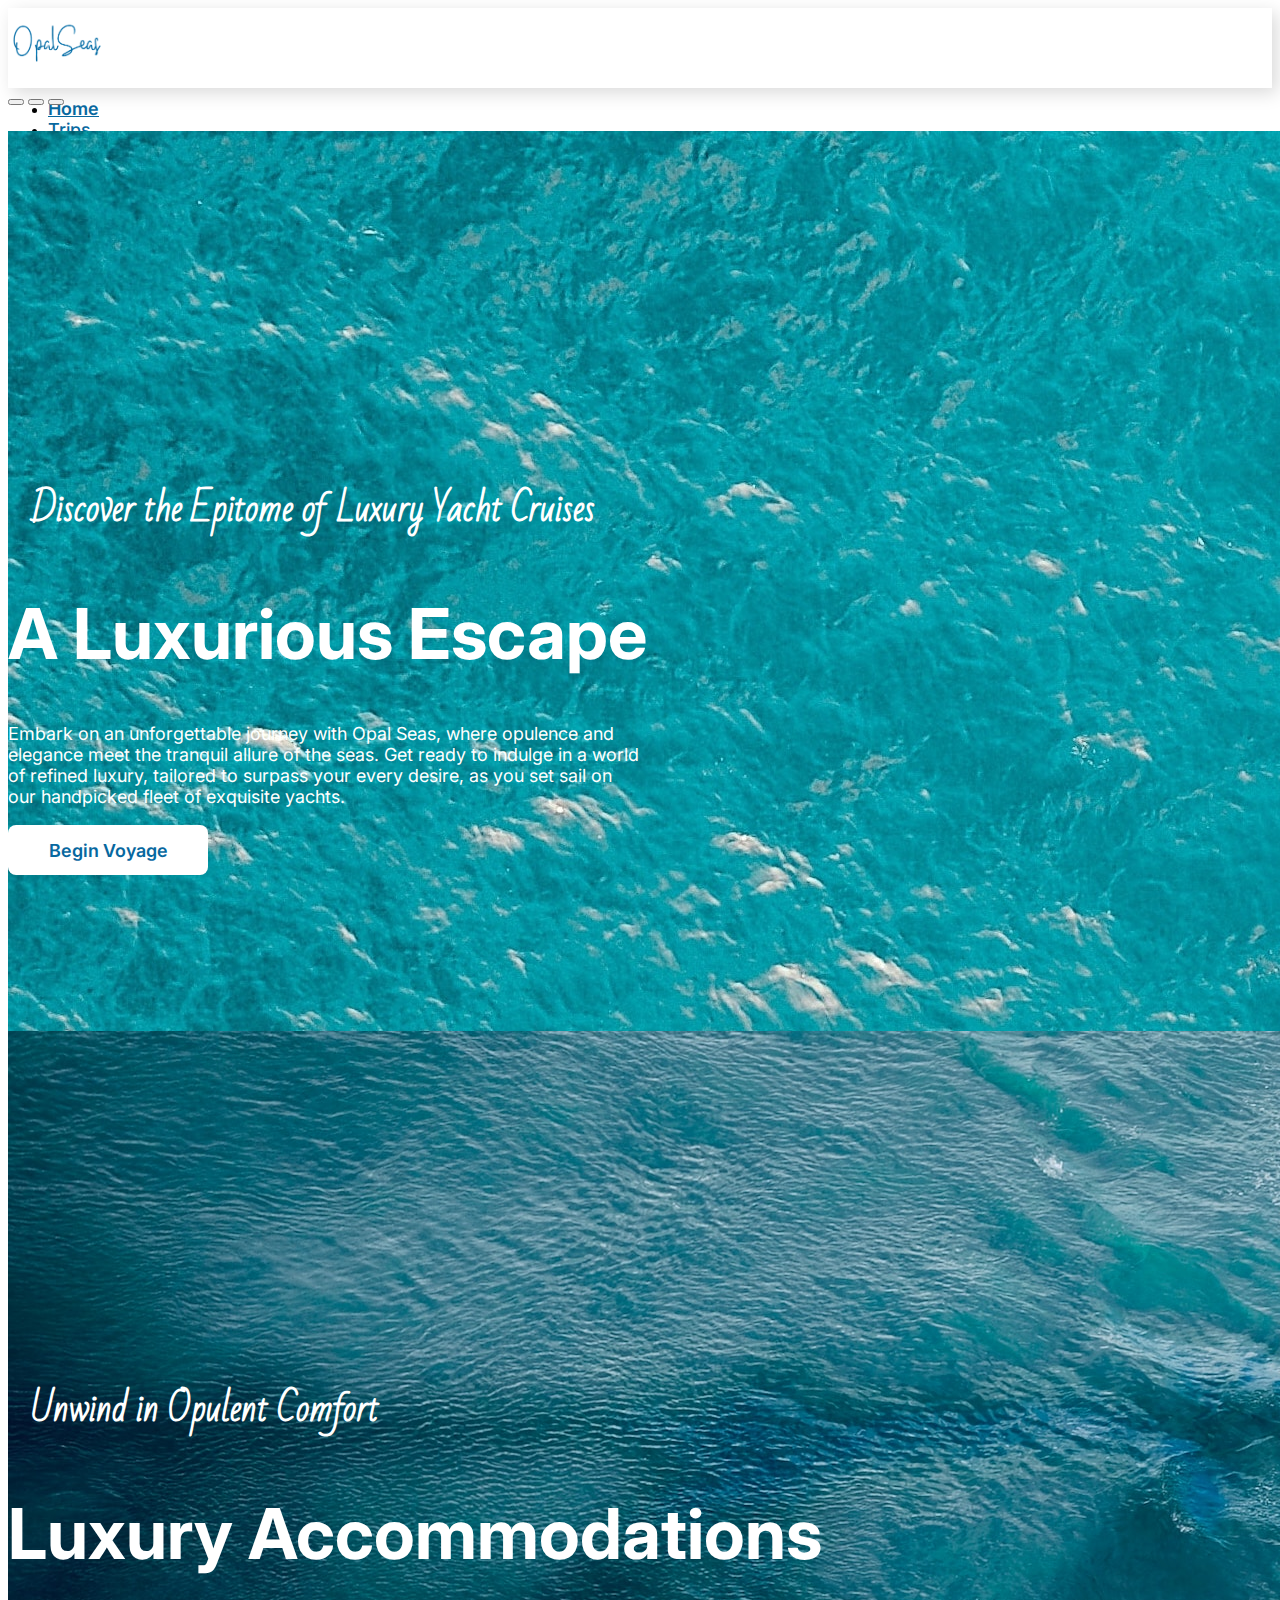
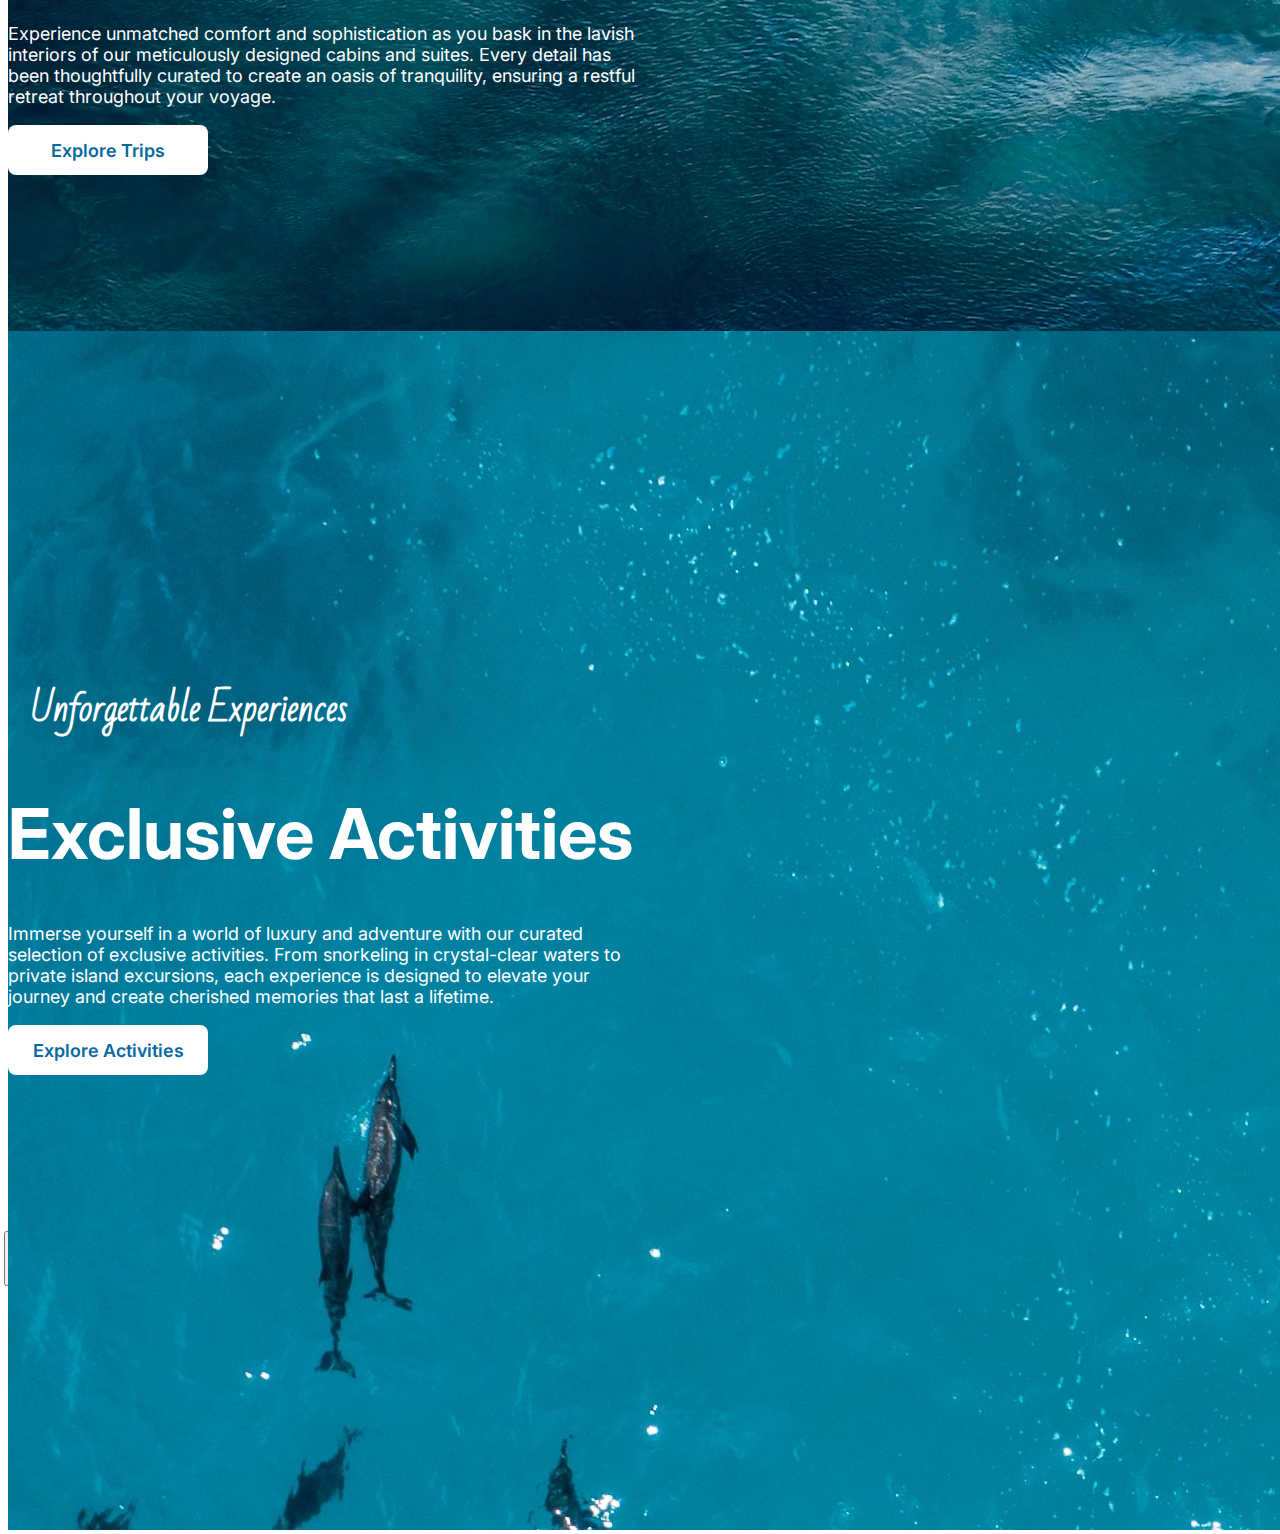
==== index.html @ f4dcb5eb "Progress Milestone One" ====
<!doctype html>
<html lang="en">
  <head>
    <meta charset="utf-8">
    <meta name="viewport" content="width=device-width, initial-scale=1">
    <title>Opal Seas</title>
    <!-- Style sheets -->
    <link href="https://cdn.jsdelivr.net/npm/bootstrap@5.3.0/dist/css/bootstrap.min.css" rel="stylesheet" integrity="sha384-9ndCyUaIbzAi2FUVXJi0CjmCapSmO7SnpJef0486qhLnuZ2cdeRhO02iuK6FUUVM" crossorigin="anonymous">
    <link href="styles/main.css" rel="stylesheet">
  </head>
  <body>
    

    <!-- nav ------------------------>
    <nav class="navbar fixed-top pt-0" style="background-color: #ffffff; height: 80px;">
      <div class="container">

        <!-- logo -->
        <a class="navbar-brand" href="#">
          <img src="assets/logo.png" alt="Logo" height="70">
        </a>

        <!-- nav items -->
        <ul class="nav">
          <li class="nav-item">
            <a class="nav-link active" aria-current="page" href="#">Home</a>
          </li>
          <li class="nav-item">
            <a class="nav-link" href="trips.html">Trips</a>
          </li>
          <li class="nav-item">
            <a class="nav-link" href="wishlist.html">Basket</a>
          </li>
        </ul>
      </div>
    </nav>
    <!-- end nav ------------------------>


    <!-- carousel ----------------------------------------------------------------------------->
    <div id="carouselExampleIndicators" class="carousel slide" >
        <div class="carousel-indicators">
          <button type="button" data-bs-target="#carouselExampleIndicators" data-bs-slide-to="0" class="active" aria-current="true" aria-label="Slide 1"></button>
          <button type="button" data-bs-target="#carouselExampleIndicators" data-bs-slide-to="1" aria-label="Slide 2"></button>
          <button type="button" data-bs-target="#carouselExampleIndicators" data-bs-slide-to="2" aria-label="Slide 3"></button>
        </div>

        <div class="carousel-inner ">
            <!-- slide 1 -->
          <div class="carousel-item full-height active">
            <img src="assets/mainBG.jpg" class="d-block w-100" alt="...">

            <div class="container">
                <div class="text-holder">
                    <div class="row">
                        <h2>Discover the Epitome of Luxury Yacht Cruises</h2>
                        <h1>A Luxurious Escape</h1>
                        <p>Embark on an unforgettable journey with Opal Seas, where opulence and elegance meet the tranquil allure of the seas. Get ready to indulge in a world of refined luxury, tailored to surpass your every desire, as you set sail on our handpicked fleet of exquisite yachts.</p>
                    </div>
                    <button class="button mt-2">Begin Voyage</button>
                </div>
                
            </div>          
          </div>

          <!-- slide 2 -->
          <div class="carousel-item full-height">
            <img src="assets/secondBG.jpg" class="d-block w-100" alt="...">
            <div class="container">
                <div class="text-holder">
                    <div class="row">
                        <h2>Unwind in Opulent Comfort</h2>
                        <h1>Luxury Accommodations</h1>
                        <p>Experience unmatched comfort and sophistication as you bask in the lavish interiors of our meticulously designed cabins and suites. Every detail has been thoughtfully curated to create an oasis of tranquility, ensuring a restful retreat throughout your voyage.</p>
                    </div>
                    <button class="button mt-2">Explore Trips</button>
                </div>
                
            </div>
          </div>

          <!-- slide 3 -->
          <div class="carousel-item full-height">
            <img src="assets/thirdBG.jpg" class="d-block w-100" alt="...">
            <div class="container">
                <div class="text-holder">
                    <div class="row">
                        <h2>Unforgettable Experiences</h2>
                        <h1>Exclusive Activities</h1>
                        <p>Immerse yourself in a world of luxury and adventure with our curated selection of exclusive activities. From snorkeling in crystal-clear waters to private island excursions, each experience is designed to elevate your journey and create cherished memories that last a lifetime.</p>
                    </div>
                    <button class="button mt-2">Explore Activities</button>
                </div>
                
            </div>
          </div>

        </div>

        <!-- carousel buttons -->
        <button class="carousel-control-prev" type="button" data-bs-target="#carouselExampleIndicators" data-bs-slide="prev">
            <svg xmlns="http://www.w3.org/2000/svg" width="26" height="46" viewBox="0 0 26 46" fill="none">
                <path d="M4 26H7V20H4L4 26ZM0.87868 20.8787C-0.292893 22.0503 -0.292893 23.9497 0.87868 25.1213L19.9706 44.2132C21.1421 45.3848 23.0416 45.3848 24.2132 44.2132C25.3848 43.0416 25.3848 41.1421 24.2132 39.9706L7.24264 23L24.2132 6.02944C25.3848 4.85786 25.3848 2.95837 24.2132 1.7868C23.0416 0.615223 21.1421 0.615223 19.9706 1.7868L0.87868 20.8787ZM4 20H3L3 26H4L4 20Z" fill="white" fill-opacity="0.95"/>
            </svg>
        </button>
        <button class="carousel-control-next" type="button" data-bs-target="#carouselExampleIndicators" data-bs-slide="next">
            <svg xmlns="http://www.w3.org/2000/svg" width="26" height="46" viewBox="0 0 26 46" fill="none">
                <path d="M22 20H19V26H22V20ZM25.1213 25.1213C26.2929 23.9497 26.2929 22.0503 25.1213 20.8787L6.02944 1.7868C4.85786 0.615223 2.95837 0.615223 1.7868 1.7868C0.615223 2.95837 0.615223 4.85786 1.7868 6.02944L18.7574 23L1.7868 39.9706C0.615223 41.1421 0.615223 43.0416 1.7868 44.2132C2.95837 45.3848 4.85786 45.3848 6.02944 44.2132L25.1213 25.1213ZM22 26H23V20H22V26Z" fill="white" fill-opacity="0.95"/>
              </svg>
        </button>
        <!-- end carousel buttons -->

      </div>
    <!-- end carousel ----------------------------------------------------------------------------->

      

    
    <!-- JS -->
    <script src="https://cdn.jsdelivr.net/npm/bootstrap@5.3.0/dist/js/bootstrap.bundle.min.js" integrity="sha384-geWF76RCwLtnZ8qwWowPQNguL3RmwHVBC9FhGdlKrxdiJJigb/j/68SIy3Te4Bkz" crossorigin="anonymous"></script>
    <script src="https://ajax.googleapis.com/ajax/libs/jquery/3.7.0/jquery.min.js"></script>
    <script src="scripts/main.js"></script>

  </body>
</html>
---- styles/main.css ----
@import url('https://fonts.googleapis.com/css2?family=Bad+Script&family=Inter:wght@300;400;600&display=swap');

/* global */
h2, h3, h4 {
    font-family: 'Bad Script', cursive;
}
h1, h5, h6, p{
    font-family: 'Inter', sans-serif;
}
body {
    overflow-x: hidden;
}

.full-height {
    height: 100vh;
}

/* navbar */
.navbar{
    box-shadow: 5px 5px 17px rgba(0, 0, 0, 0.15);
}

.nav-item a{
    font-family: 'Inter', sans-serif;
    font-size: 18px;
    font-weight: 500;
    color: #07689F;
}

.nav-link.active{
    font-weight: 600;
}

/* carousel  */
.carousel-indicators{
    margin-bottom: 2%;
}

.carousel-control-next {
    margin-right: -50px;
}

.carousel-control-prev {
    margin-left: -50px;
}

.carousel-item {
    position: relative;
}

/* text in carousel */
.text-holder {
    position: absolute;
    color: white;
    top: 35%;
    z-index: 1;
}

.text-holder h2{
    font-size: 35px;
    padding-left: 23px;
}

.text-holder h1{
    font-size: 70px;
    font-weight: bold;
}

.text-holder p{
    font-size: 18px;
    width: 50%;
}

/* button(s) */
.button{
    width: 200px;
    height: 50px;
    font-family: 'Inter', sans-serif;
    font-size: 18px;
    font-weight: 600;
    background-color: white;
    color: #07689F;
    border: none;
    border-radius: 8px;
}

.button:hover{
    background-color: #07689F;
    color: white;
}

/* card components */
.card {
    width: 361px;
    height: auto;
    box-shadow: 5px 5px 17px rgba(0, 0, 0, 0.10);
    border: none;
    border-radius: 41px;
    overflow: hidden;
    margin: 20px;
    background: none;
}
  
.card-bg {
    width: 361px;
    height: auto;
    
    left: 0px;
    top: 0px;
    background: white;
    box-shadow: 5px 5px 17px rgba(0, 0, 0, 0.25);
    border-radius: 41px;
}
  
.cruise-img {
    width: 319px;
    height: 212px;
    margin-left: 20px;
    margin-top: 20px;
    box-shadow: 5px 5px 17px rgba(0, 0, 0, 0.25);
    border-radius: 34px;
    
}
  

.card-body {
    
    bottom: 20px;
    left: 20px;
    color: #07689F;
}
  
.card-title {
    font-size: 40px;
    font-family: 'Bad Script', cursive;
    font-weight: 400;
    word-wrap: break-word;
    padding-bottom: -20px;
}
  
.card-text {
    font-size: 22px;
    font-family: 'Helvetica', sans-serif;
    font-weight: 400;
    line-height: 33px;
    word-wrap: break-word;
}
  
.price {
    font-size: 23px;
    font-family: 'Helvetica', sans-serif;
    font-weight: 700;
    line-height: 34.50px;
    word-wrap: break-word;
}
  
.add-to-trip {
    width: 172px;
    height: 50px;
    border-radius: 12px;
    background-color: white;
    border: 1px #07689F solid;
    text-align: center;
    color: #07689F;
    font-size: 18px;
    font-family: 'Helvetica', sans-serif;
    font-weight: 700;
    margin-top: 10px;
    margin-left: 40%;
}
  

/* Trips header section */
.header {
    width: 100%;
    height: 104px;
    position: relative;
    margin-top: 5%;
}

.header-background {
    width: 1151px;
    height: 63px;
    left: 433px;
    top: 20px;
    position: absolute;
    background: linear-gradient(90deg, #07689F 0%, #68A0D6 100%);
    box-shadow: 3px 0px 15px rgba(0, 0, 0, 0.20);
}

.header-divider {
    width: 54px;
    height: 63px;
    left: 0px;
    top: 20px;
    position: absolute;
    background: #07689F;
    box-shadow: 3px 0px 6px rgba(0, 0, 0, 0.20);
}

.header-title {
    width: 373px;
    height: 104px;
    left: 90px;
    top: 8px;
    position: absolute;
    color: #07689F;
    font-size: 50px;
    font-family: Helvetica;
    font-weight: 700;
    line-height: 90px;
    word-wrap: break-word;
}
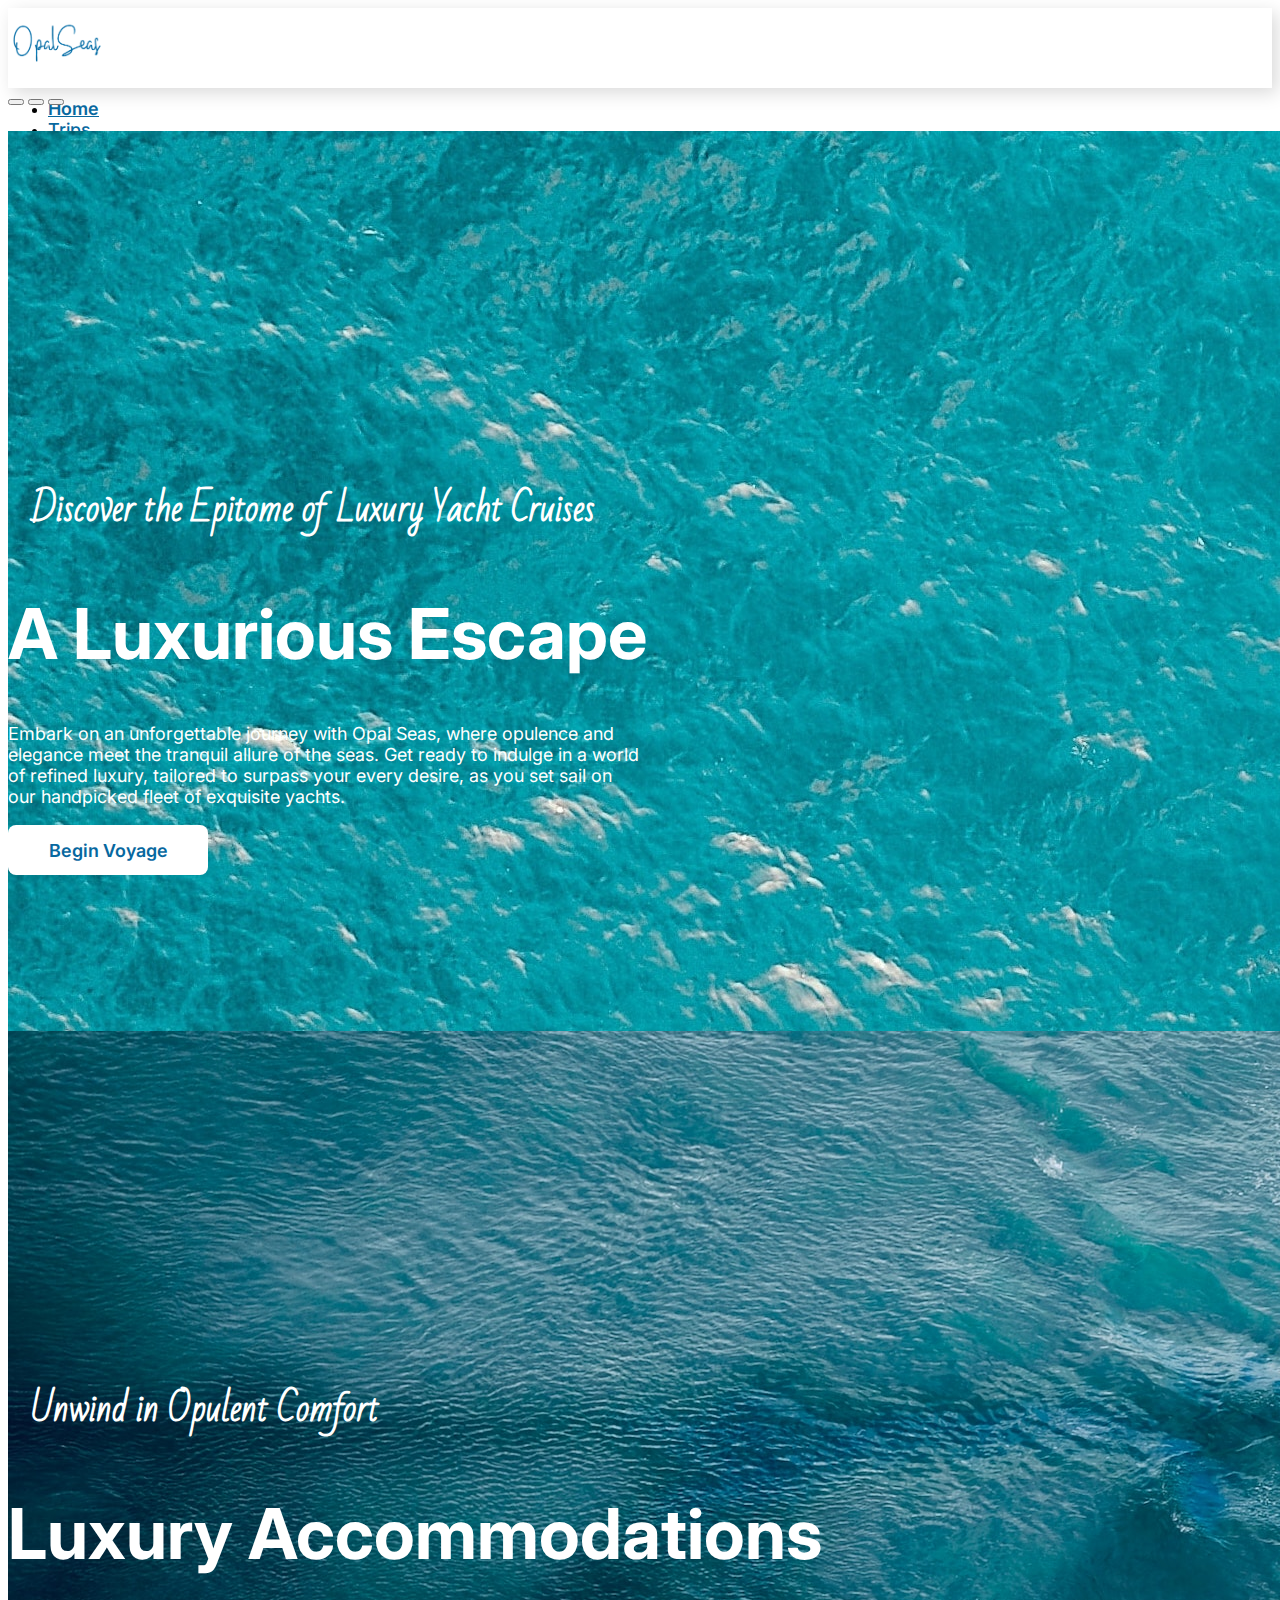
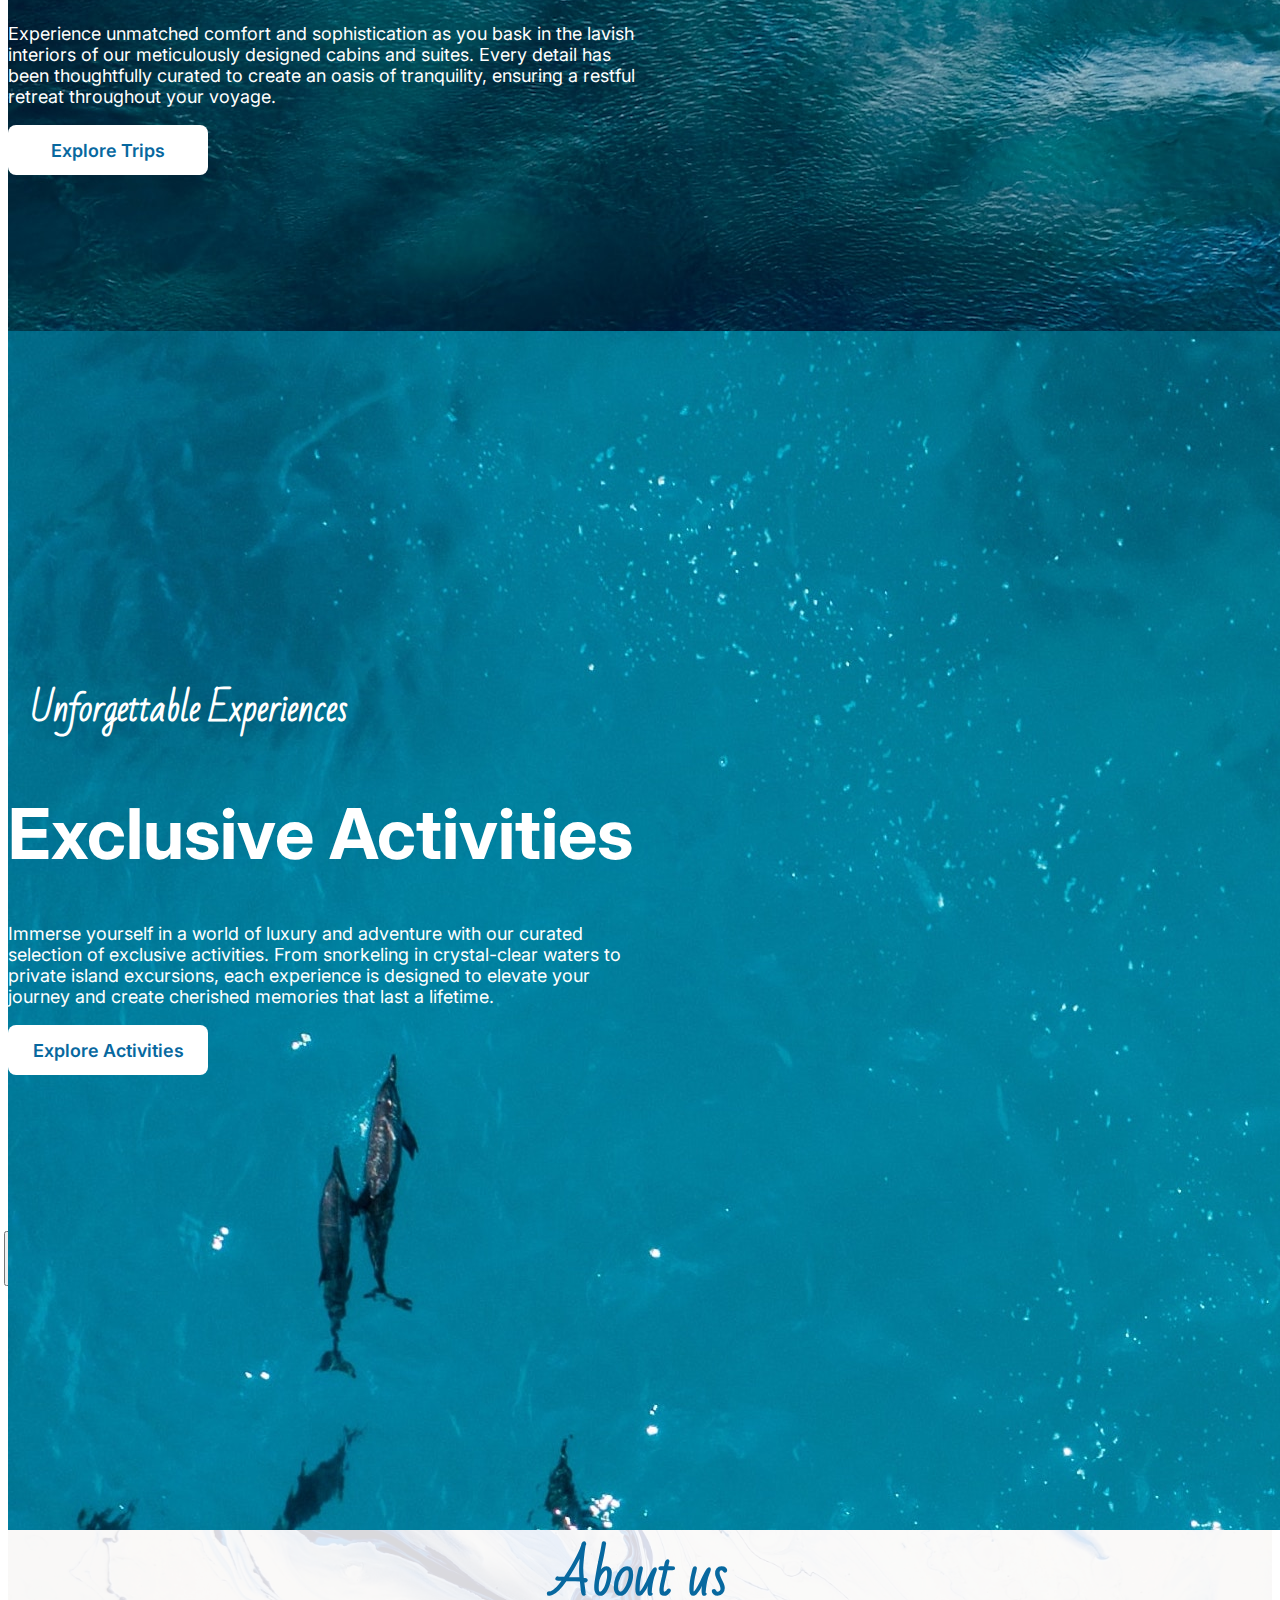
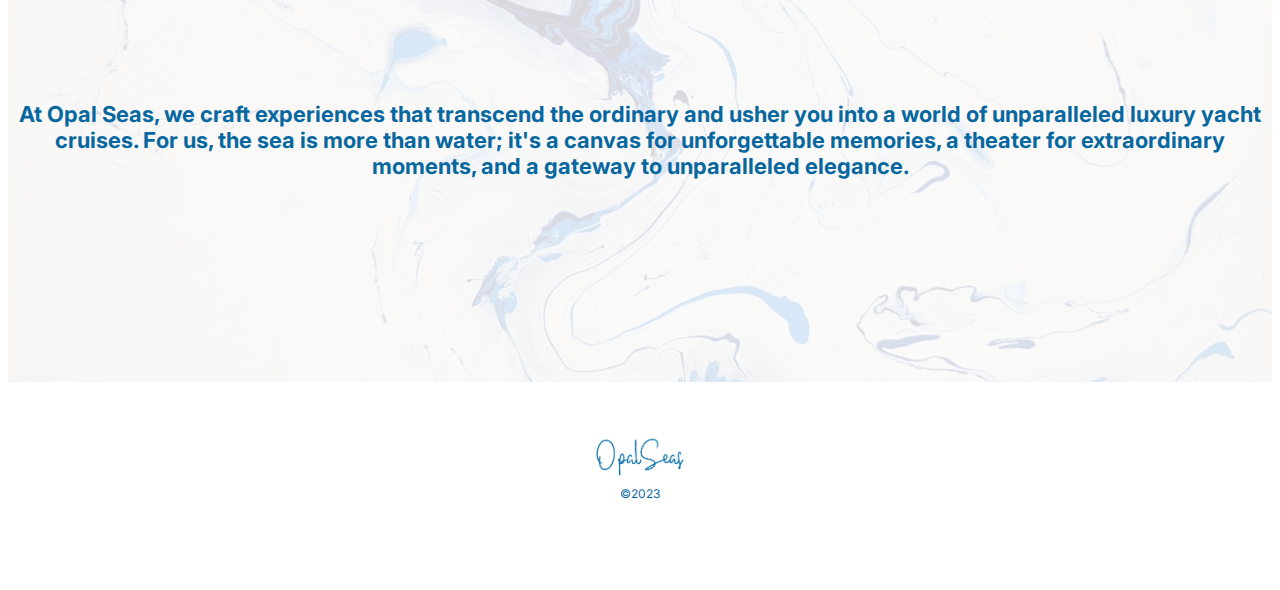
==== commit eee07aae: "Task 7 (PM2)" ====
--- a/index.html
+++ b/index.html
@@ -113,7 +113,34 @@
       </div>
     <!-- end carousel ----------------------------------------------------------------------------->
 
+
+    <!-- About us -->
+    <div class="about-us">
       
+      <div class="about-us-overlay">
+        <div class="container">
+          <div class="row">
+            <h2>About us</h2>
+            <p>At Opal Seas, we craft experiences that transcend the ordinary and usher you into a world of unparalleled luxury yacht cruises. For us, the sea is more than water; it's a canvas for unforgettable memories, a theater for extraordinary moments, and a gateway to unparalleled elegance.</p>
+          </div>
+        </div>
+      </div>
+
+      
+      
+      
+
+
+    </div>
+
+
+    <!-- footer  -->
+    <div class="footer">
+      <img src="assets/logo.png" alt="" height="70">
+      <p>©2023</p>
+    </div>
+    <!-- end footer -->
+    
 
     
     <!-- JS -->
--- a/styles/main.css
+++ b/styles/main.css
@@ -100,11 +100,12 @@
     margin: 20px;
     background: none;
 }
+
+
   
 .card-bg {
     width: 361px;
     height: auto;
-    
     left: 0px;
     top: 0px;
     background: white;
@@ -119,7 +120,7 @@
     margin-top: 20px;
     box-shadow: 5px 5px 17px rgba(0, 0, 0, 0.25);
     border-radius: 34px;
-    
+    transition: 0.3s ease;
 }
   
 
@@ -136,6 +137,7 @@
     font-weight: 400;
     word-wrap: break-word;
     padding-bottom: -20px;
+    transition: font-size 0.3s ease;
 }
   
 .card-text {
@@ -168,6 +170,42 @@
     margin-top: 10px;
     margin-left: 40%;
 }
+
+.weather-icon img{
+    width: 50px;
+    height: 50px;
+    color: #07689F;
+    position: absolute;
+    margin-left: 65%;
+    margin-top: -2%;
+}
+
+#weather-text{
+    position: absolute;
+    margin-left: 65%;
+    margin-top: -4%;
+}
+
+
+
+/* Card Hover Effects */
+.small-image {
+    width: 70px; 
+    height: 70px; 
+    border-radius: 20px;
+    
+}
+
+.small-title {
+    font-size: 30px;
+}
+
+.location {
+    font-weight: bold; 
+    display: block; 
+    margin-top: 10px; 
+    margin-bottom: 10px;
+}
   
 
 /* Trips header section */
@@ -179,7 +217,7 @@
 }
 
 .header-background {
-    width: 1151px;
+    width: 100%;
     height: 63px;
     left: 433px;
     top: 20px;
@@ -210,4 +248,66 @@
     font-weight: 700;
     line-height: 90px;
     word-wrap: break-word;
-}+}
+
+
+/* footer */
+.footer{
+    width: 100%;
+    height: 160px;
+    text-align: center;
+    padding-top: 40px;
+}
+
+.footer p{
+    color: #07689F;
+    font-size: 12px;
+    margin-top: -10px;
+}
+
+/* About us */
+.about-us{
+    height: 650px;
+    color: #07689F;
+    background-image: url("../assets/about-us-bg.jpg");
+    background-position: center;
+    background-size: cover;
+}
+
+.about-us h2{
+    padding-top: 15%;
+    font-weight: bold;
+    font-size: 55px;
+    text-align: center;
+    
+}
+
+.about-us p{
+    padding-top: 2%;
+    font-size: 22px;
+    font-weight: bold;
+    text-align: center;
+}
+
+.about-us-overlay{
+    background-color: rgba(255, 255, 255, 0.85);
+    height: 650px;
+}
+
+/* Filter & Sort Buttons */
+.btn-outline-primary{
+    width: 150px;
+    height: auto;
+    color: #07689F;
+    background-color: white;
+    border: none;
+    border-radius: 5px;
+    margin-left: 20px;
+    margin-top: 14px;
+    font-size: 14px;
+
+}
+
+.btn-outline-primary:hover{
+    color: white;
+}
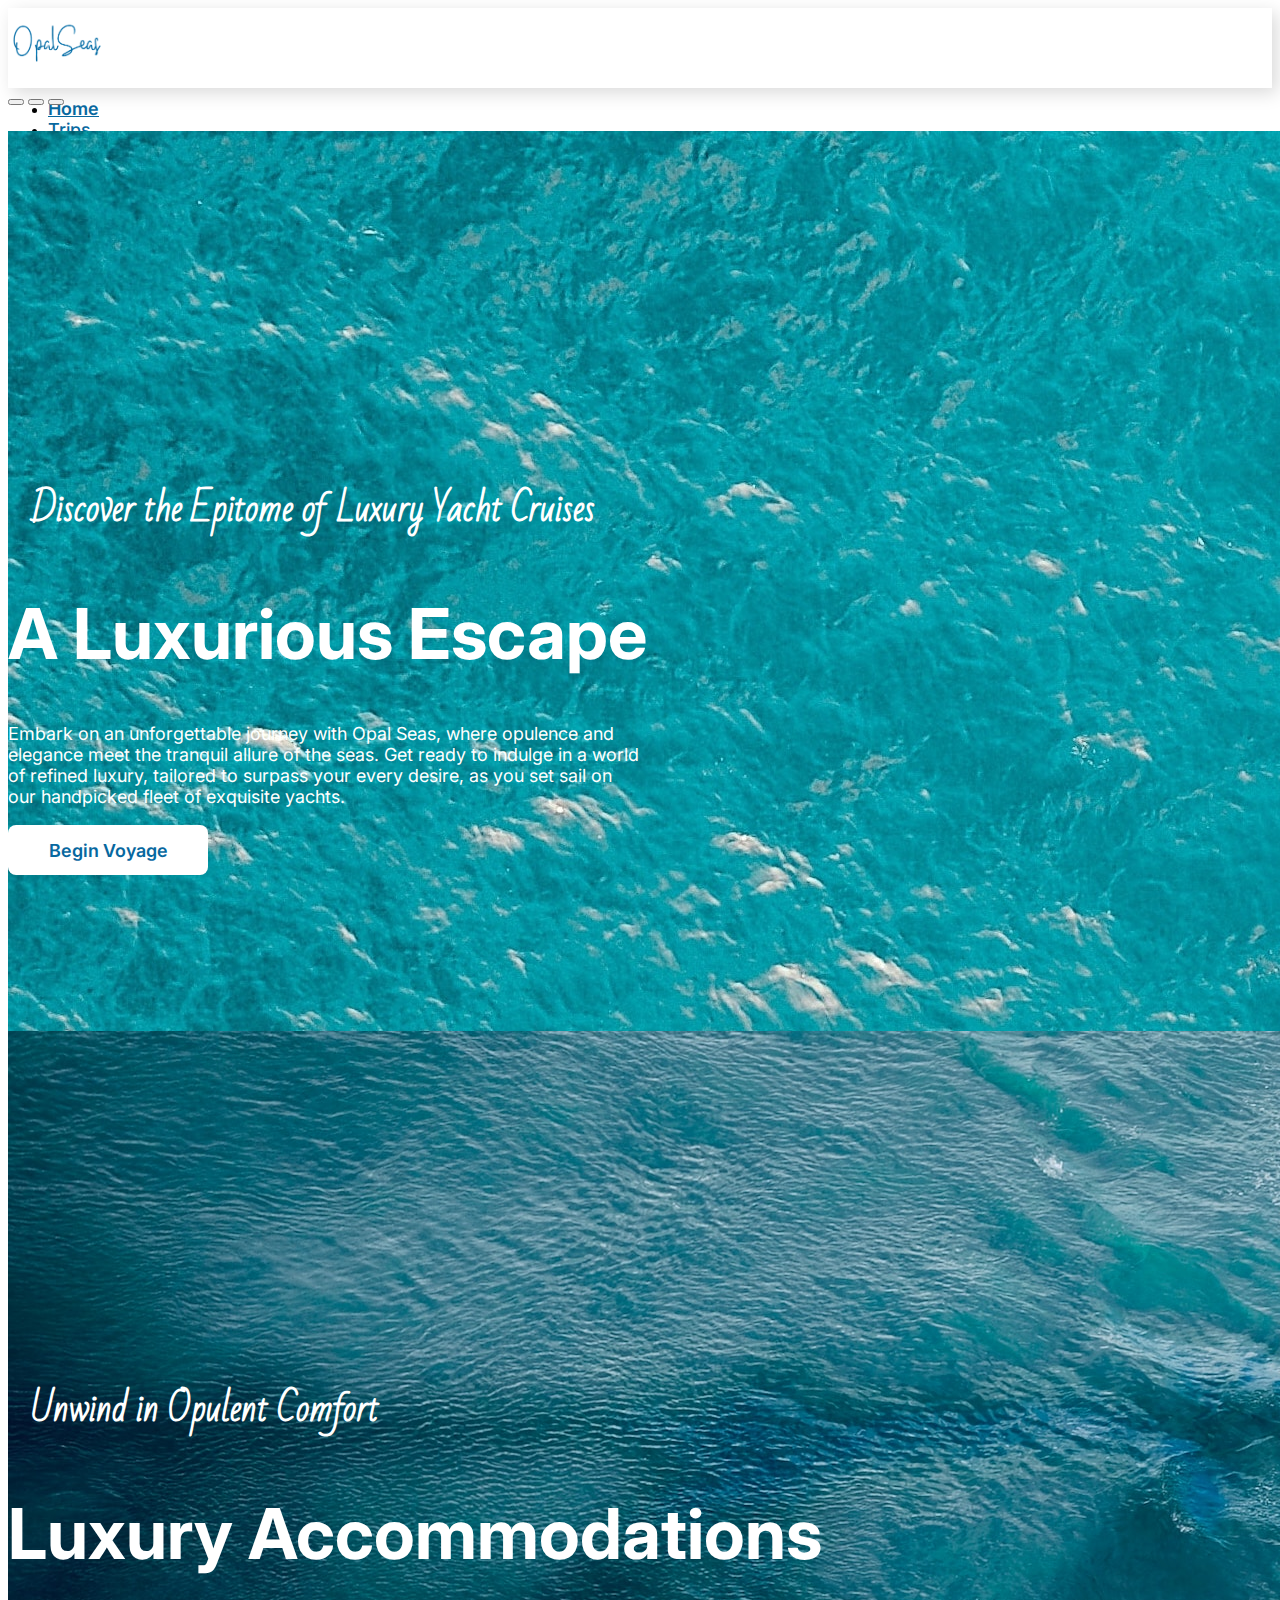
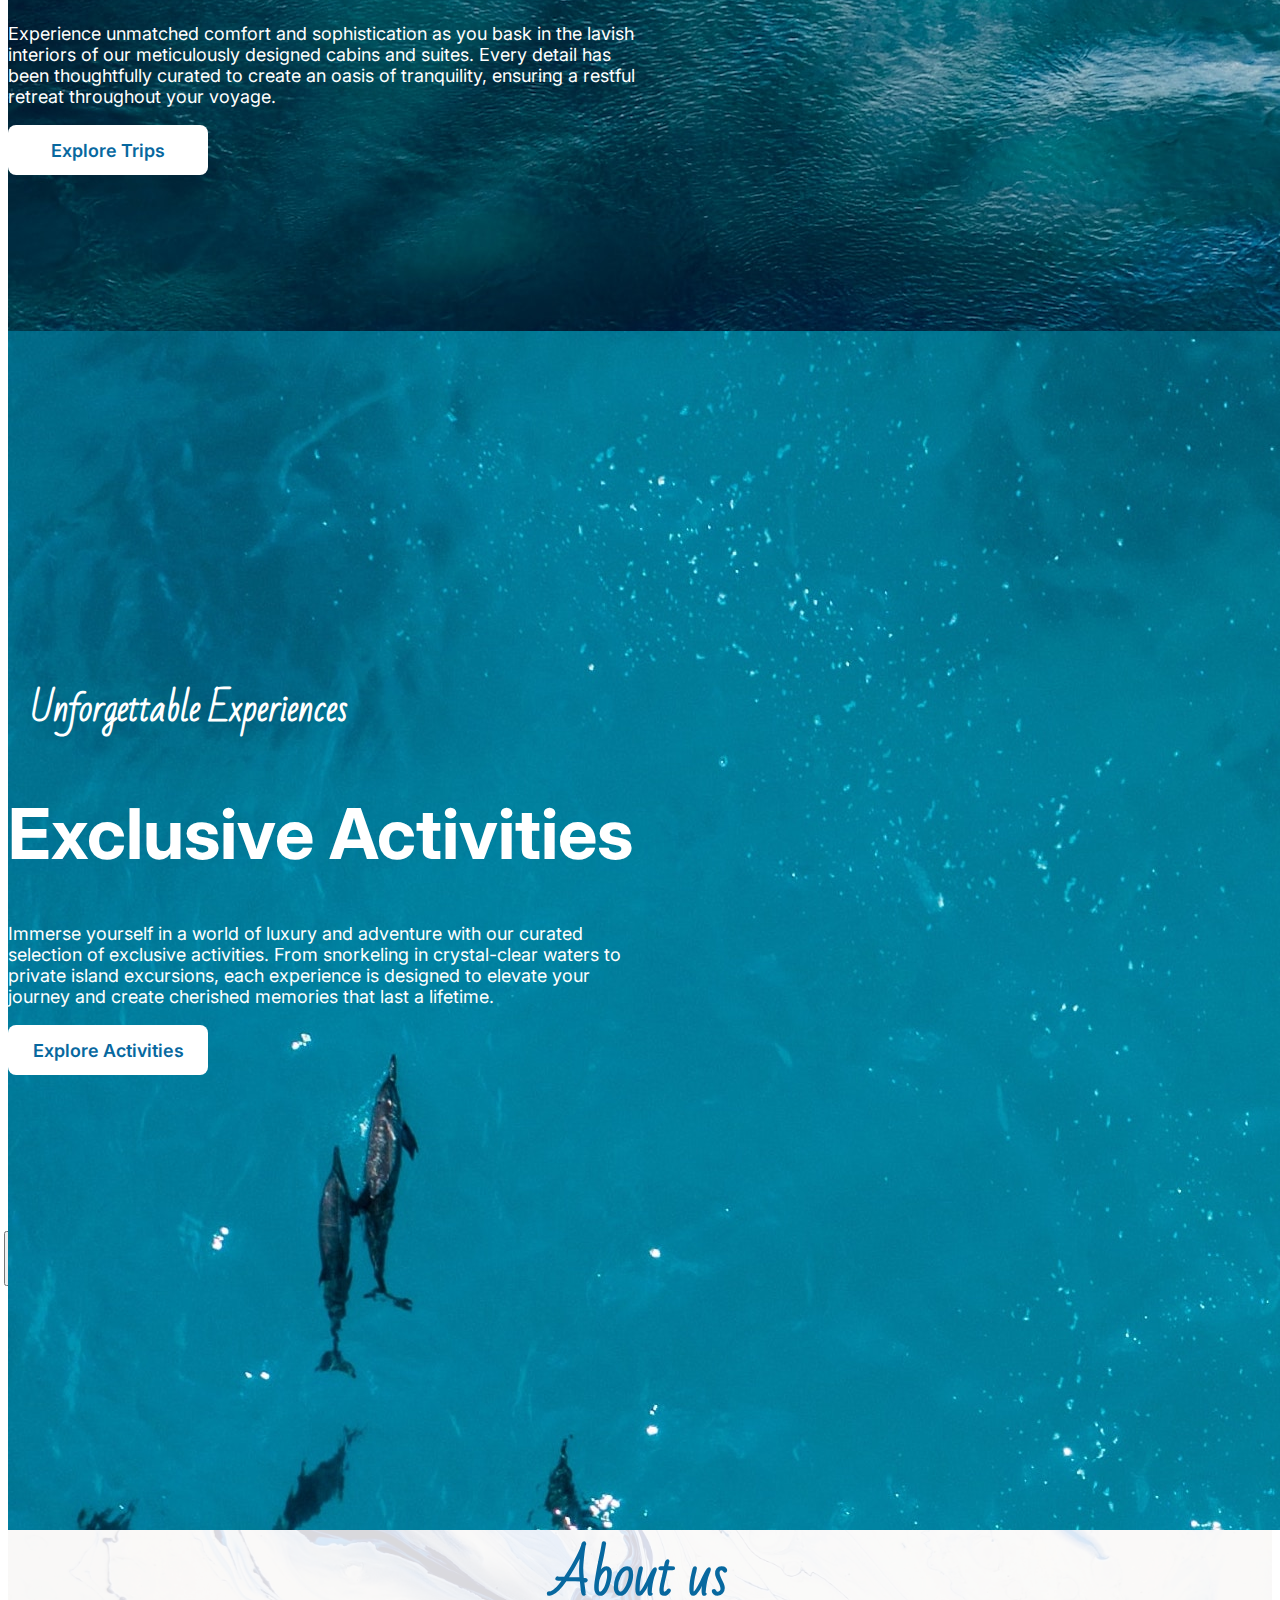
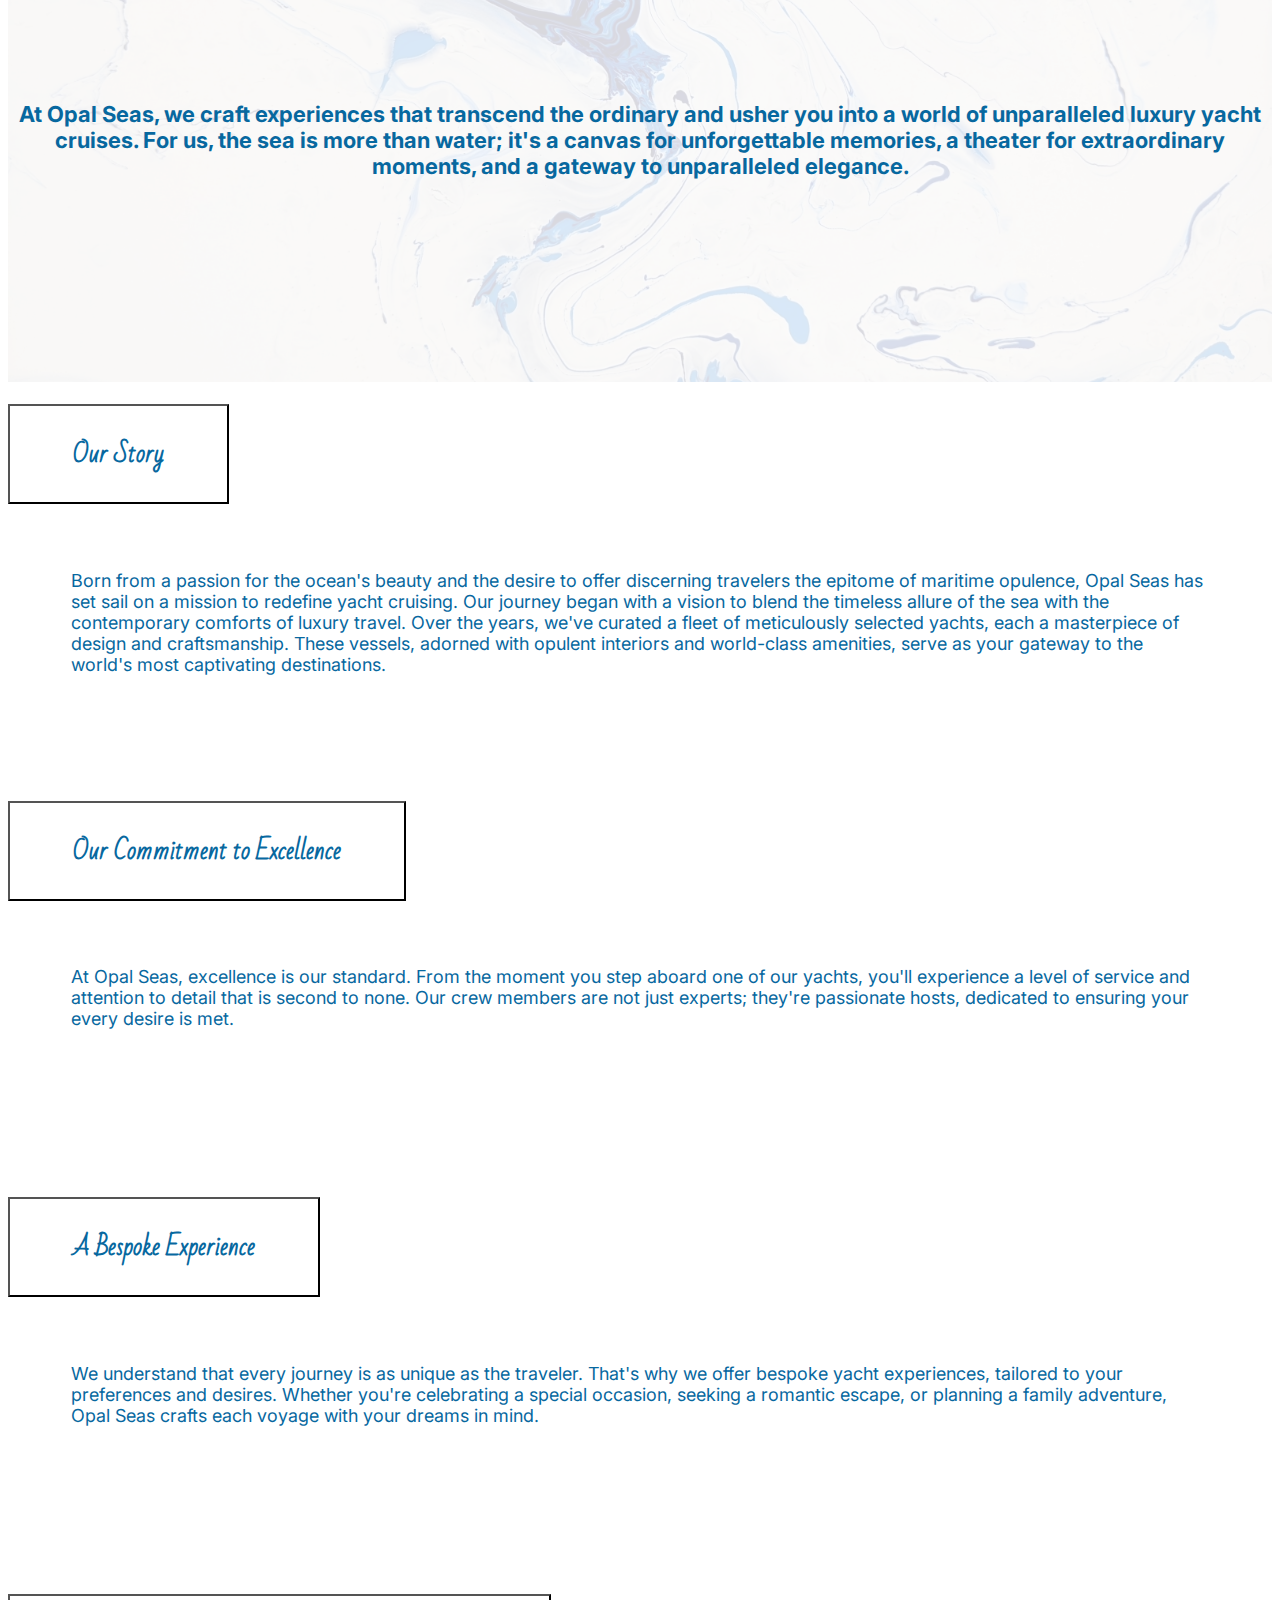
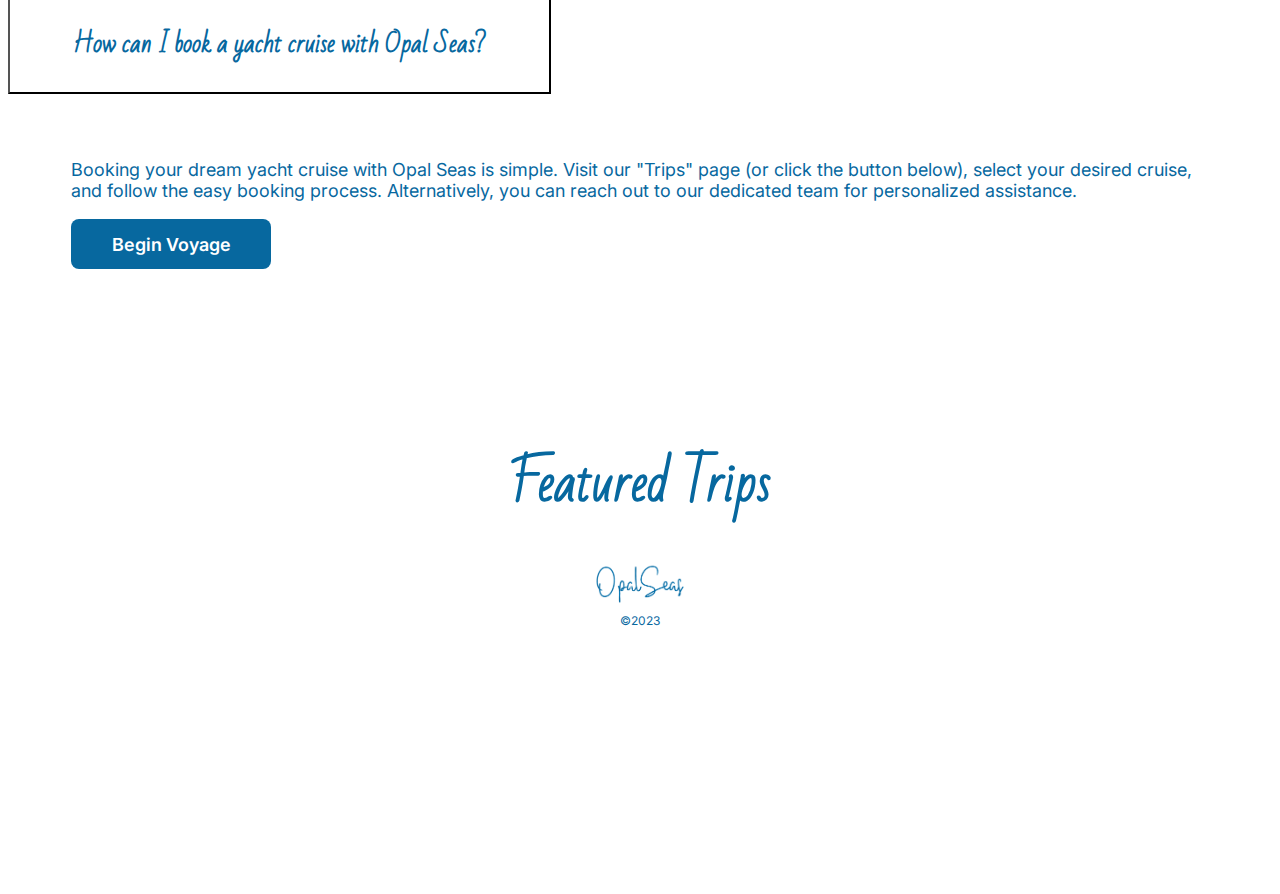
==== commit 2061d33c: "Improved cruise objects & accordion" ====
--- a/index.html
+++ b/index.html
@@ -16,8 +16,8 @@
       <div class="container">
 
         <!-- logo -->
-        <a class="navbar-brand" href="#">
-          <img src="assets/logo.png" alt="Logo" height="70">
+        <a class="navbar-brand" href="index.html">
+          <img class="logo-image" src="assets/logo.png" alt="Logo" height="70">
         </a>
 
         <!-- nav items -->
@@ -29,13 +29,14 @@
             <a class="nav-link" href="trips.html">Trips</a>
           </li>
           <li class="nav-item">
-            <a class="nav-link" href="wishlist.html">Basket</a>
+            <a class="nav-link disabled" href="wishlist.html">Cart</a>
           </li>
         </ul>
       </div>
     </nav>
     <!-- end nav ------------------------>
 
+    <h1 id="loaderText">Loading Opulence...</h1>
 
     <!-- carousel ----------------------------------------------------------------------------->
     <div id="carouselExampleIndicators" class="carousel slide" >
@@ -57,7 +58,8 @@
                         <h1>A Luxurious Escape</h1>
                         <p>Embark on an unforgettable journey with Opal Seas, where opulence and elegance meet the tranquil allure of the seas. Get ready to indulge in a world of refined luxury, tailored to surpass your every desire, as you set sail on our handpicked fleet of exquisite yachts.</p>
                     </div>
-                    <button class="button mt-2">Begin Voyage</button>
+                    <a href="trips.html"><button class="button mt-2">Begin Voyage</button></a>
+                    
                 </div>
                 
             </div>          
@@ -73,7 +75,8 @@
                         <h1>Luxury Accommodations</h1>
                         <p>Experience unmatched comfort and sophistication as you bask in the lavish interiors of our meticulously designed cabins and suites. Every detail has been thoughtfully curated to create an oasis of tranquility, ensuring a restful retreat throughout your voyage.</p>
                     </div>
-                    <button class="button mt-2">Explore Trips</button>
+                    <a href="trips.html"><button class="button mt-2">Explore Trips</button></a>
+                    
                 </div>
                 
             </div>
@@ -89,7 +92,8 @@
                         <h1>Exclusive Activities</h1>
                         <p>Immerse yourself in a world of luxury and adventure with our curated selection of exclusive activities. From snorkeling in crystal-clear waters to private island excursions, each experience is designed to elevate your journey and create cherished memories that last a lifetime.</p>
                     </div>
-                    <button class="button mt-2">Explore Activities</button>
+                    <a href="trips.html"><button class="button mt-2">Explore Activities</button></a>
+                    
                 </div>
                 
             </div>
@@ -123,15 +127,87 @@
             <h2>About us</h2>
             <p>At Opal Seas, we craft experiences that transcend the ordinary and usher you into a world of unparalleled luxury yacht cruises. For us, the sea is more than water; it's a canvas for unforgettable memories, a theater for extraordinary moments, and a gateway to unparalleled elegance.</p>
           </div>
-        </div>
-      </div>
-
+          
+        </div>
+      </div>
+
+    </div>
+
+    <!-- accordion -------------------------------------------------------->
+    <div class="col align-self-center">
+      <div class="accordion" id="plantAccordion">
+        
+        <div class="accordion-item">
+          <h2 class="accordion-header">
+            <button class="accordion-button" type="button" data-bs-toggle="collapse" data-bs-target="#collapseOne" aria-expanded="true" aria-controls="collapseOne">
+              Our Story
+            </button>
+          </h2>
+          <div id="collapseOne" class="accordion-collapse collapse show" data-bs-parent=".plantAccordion">
+            <div class="accordion-body">
+              <p>Born from a passion for the ocean's beauty and the desire to offer discerning travelers the epitome of maritime opulence, Opal Seas has set sail on a mission to redefine yacht cruising. Our journey began with a vision to blend the timeless allure of the sea with the contemporary comforts of luxury travel. Over the years, we've curated a fleet of meticulously selected yachts, each a masterpiece of design and craftsmanship. These vessels, adorned with opulent interiors and world-class amenities, serve as your gateway to the world's most captivating destinations.</p>
+
+            </div>
+          </div>
+        </div>
+
+        <div class="accordion-item">
+          <h2 class="accordion-header">
+            <button class="accordion-button collapsed" type="button" data-bs-toggle="collapse" data-bs-target="#collapseTwo" aria-expanded="false" aria-controls="collapseTwo">
+              Our Commitment to Excellence
+            </button>
+          </h2>
+          <div id="collapseTwo" class="accordion-collapse collapse" data-bs-parent="#accordionExample">
+            <div class="accordion-body">
+              <p>At Opal Seas, excellence is our standard. From the moment you step aboard one of our yachts, you'll experience a level of service and attention to detail that is second to none. Our crew members are not just experts; they're passionate hosts, dedicated to ensuring your every desire is met.</p>                          
+            </div>
+          </div>
+        </div>
+        <div class="accordion-item">
+          <h2 class="accordion-header">
+            <button class="accordion-button collapsed" type="button" data-bs-toggle="collapse" data-bs-target="#collapseThree" aria-expanded="false" aria-controls="collapseThree">
+              A Bespoke Experience
+            </button>
+          </h2>
+          <div id="collapseThree" class="accordion-collapse collapse" data-bs-parent="#accordionExample">
+            <div class="accordion-body">
+              <p>We understand that every journey is as unique as the traveler. That's why we offer bespoke yacht experiences, tailored to your preferences and desires. Whether you're celebrating a special occasion, seeking a romantic escape, or planning a family adventure, Opal Seas crafts each voyage with your dreams in mind.</p>
+            </div>
+          </div>
+        </div>
+        <div class="accordion-item">
+          <h2 class="accordion-header">
+            <button class="accordion-button collapsed" type="button" data-bs-toggle="collapse" data-bs-target="#collapseFour" aria-expanded="false" aria-controls="collapseThree">
+              How can I book a yacht cruise with Opal Seas?
+            </button>
+          </h2>
+          <div id="collapseFour" class="accordion-collapse collapse" data-bs-parent="#accordionExample">
+            <div class="accordion-body">
+              <p>Booking your dream yacht cruise with Opal Seas is simple. Visit our "Trips" page (or click the button below), select your desired cruise, and follow the easy booking process. Alternatively, you can reach out to our dedicated team for personalized assistance.</p>
+              <a href="trips.html"><button class="button mt-2">Begin Voyage</button></a>
+            </div>
+          </div>
+        </div>
+      </div>
+    </div>
+    <!-- end accordion ---------------------------------------------------->
+
+    <!-- featured -->
+    <div class="featured">
       
+      <div class="container">
+        <div class="row">
+          <h2>Featured Trips</h2>
+          
+        </div>
+        
+      </div>
       
-      
-
-
-    </div>
+    </div>
+    <!-- end featured -->
+
+
+    
 
 
     <!-- footer  -->
--- a/styles/main.css
+++ b/styles/main.css
@@ -13,6 +13,15 @@
 
 .full-height {
     height: 100vh;
+}
+
+/* loader text - changes when document has finished loading */
+#loaderText{
+    font-family: 'Bad Script', cursive;
+    color: #07689F;
+    margin-top: 7%;
+    margin-bottom: 2%;
+    margin-left: 38%;
 }
 
 /* navbar */
@@ -30,6 +39,12 @@
 .nav-link.active{
     font-weight: 600;
 }
+
+.nav-link:hover{
+    font-weight: 600;
+    color: #68A0D6;
+}
+
 
 /* carousel  */
 .carousel-indicators{
@@ -89,10 +104,11 @@
     color: white;
 }
 
+/* ------------------------------ */
 /* card components */
 .card {
     width: 361px;
-    height: auto;
+    height: 620px;
     box-shadow: 5px 5px 17px rgba(0, 0, 0, 0.10);
     border: none;
     border-radius: 41px;
@@ -100,24 +116,27 @@
     margin: 20px;
     background: none;
 }
-
-
   
 .card-bg {
     width: 361px;
-    height: auto;
+    height: 620px;
     left: 0px;
     top: 0px;
     background: white;
     box-shadow: 5px 5px 17px rgba(0, 0, 0, 0.25);
     border-radius: 41px;
 }
+
+.card:hover{
+    box-shadow: 10px 10px 25px rgba(1, 50, 114, 0.456);
+}
   
 .cruise-img {
     width: 319px;
     height: 212px;
     margin-left: 20px;
     margin-top: 20px;
+    margin-bottom: 20px;
     box-shadow: 5px 5px 17px rgba(0, 0, 0, 0.25);
     border-radius: 34px;
     transition: 0.3s ease;
@@ -125,7 +144,7 @@
   
 
 .card-body {
-    
+    height: 680px;
     bottom: 20px;
     left: 20px;
     color: #07689F;
@@ -135,7 +154,7 @@
     font-size: 40px;
     font-family: 'Bad Script', cursive;
     font-weight: 400;
-    word-wrap: break-word;
+    margin-bottom: 15px;
     padding-bottom: -20px;
     transition: font-size 0.3s ease;
 }
@@ -147,9 +166,18 @@
     line-height: 33px;
     word-wrap: break-word;
 }
+
+.card-text-info {
+    font-size: 22px;
+    font-family: 'Inter', sans-serif;
+    font-weight: 400;
+    line-height: 33px;
+    word-wrap: break-word;
+}
   
 .price {
-    font-size: 23px;
+    margin-top: 15px;
+    font-size: 26px;
     font-family: 'Helvetica', sans-serif;
     font-weight: 700;
     line-height: 34.50px;
@@ -167,8 +195,8 @@
     font-size: 18px;
     font-family: 'Helvetica', sans-serif;
     font-weight: 700;
-    margin-top: 10px;
-    margin-left: 40%;
+    margin-top: 20px;
+    margin-left: 23%;
 }
 
 .weather-icon img{
@@ -207,6 +235,14 @@
     margin-bottom: 10px;
 }
   
+/* --------------------------------- */
+/* Trips heading text */
+.trip-intro{
+    color: #07689F;
+    text-align: center;
+    padding-top: 40px;
+    padding-bottom: 40px;
+}
 
 /* Trips header section */
 .header {
@@ -250,6 +286,15 @@
     word-wrap: break-word;
 }
 
+/* Cool background for trips
+#cruiseContainer{
+    background-image: radial-gradient(#07689f 2px, transparent 2px), radial-gradient(#07689f 2px, transparent 2px);
+    background-size: 36px 36px;
+    background-position: 0 0, 18px 18px;
+    background-color: #ffffff;
+} */
+
+
 
 /* footer */
 .footer{
@@ -265,13 +310,18 @@
     margin-top: -10px;
 }
 
-/* About us */
-.about-us{
+/* About us & featured */
+.about-us, .featured{
     height: 650px;
     color: #07689F;
     background-image: url("../assets/about-us-bg.jpg");
     background-position: center;
     background-size: cover;
+}
+
+.featured{
+    height: 100px !important;
+    background-image: none !important;
 }
 
 .about-us h2{
@@ -279,7 +329,13 @@
     font-weight: bold;
     font-size: 55px;
     text-align: center;
-    
+}
+
+.featured h2 {
+    padding-top: 2%;
+    font-weight: bold;
+    font-size: 50px;
+    text-align: center;
 }
 
 .about-us p{
@@ -311,3 +367,55 @@
 .btn-outline-primary:hover{
     color: white;
 }
+
+/* accordion */
+.accordion{
+    margin-bottom: 2%;
+}
+
+.accordion-item, .accordion button{
+    background-color: white;
+    color: #07689F;
+    font-family: 'Inter', sans-serif;
+    font-size: 18px;
+    
+}
+
+.accordion-header, .accordion-body{
+    height: 100px;
+}
+
+
+
+.accordion-body{
+    padding-top: 2%;
+    padding-bottom: 10%;
+    padding-left: 5%;
+    padding-right: 5%;
+}
+
+.accordion-button{
+    height: 100px;
+    padding-left: 5%;
+    padding-right: 5%;
+    font-family: 'Bad Script', cursive !important;
+    font-weight: bold !important;
+    font-size: 24px !important;
+}
+
+.accordion-button:not(.collapsed) {
+    background-color: white;
+    color: #07689f;
+    font-weight: bold;
+}
+
+#collapseFour button{
+    color: white;
+    background-color: #07689F;
+}
+
+#collapseFour button:hover{
+    color: #07689F;
+    background-color: white;
+    border: 2px solid #07689F;
+}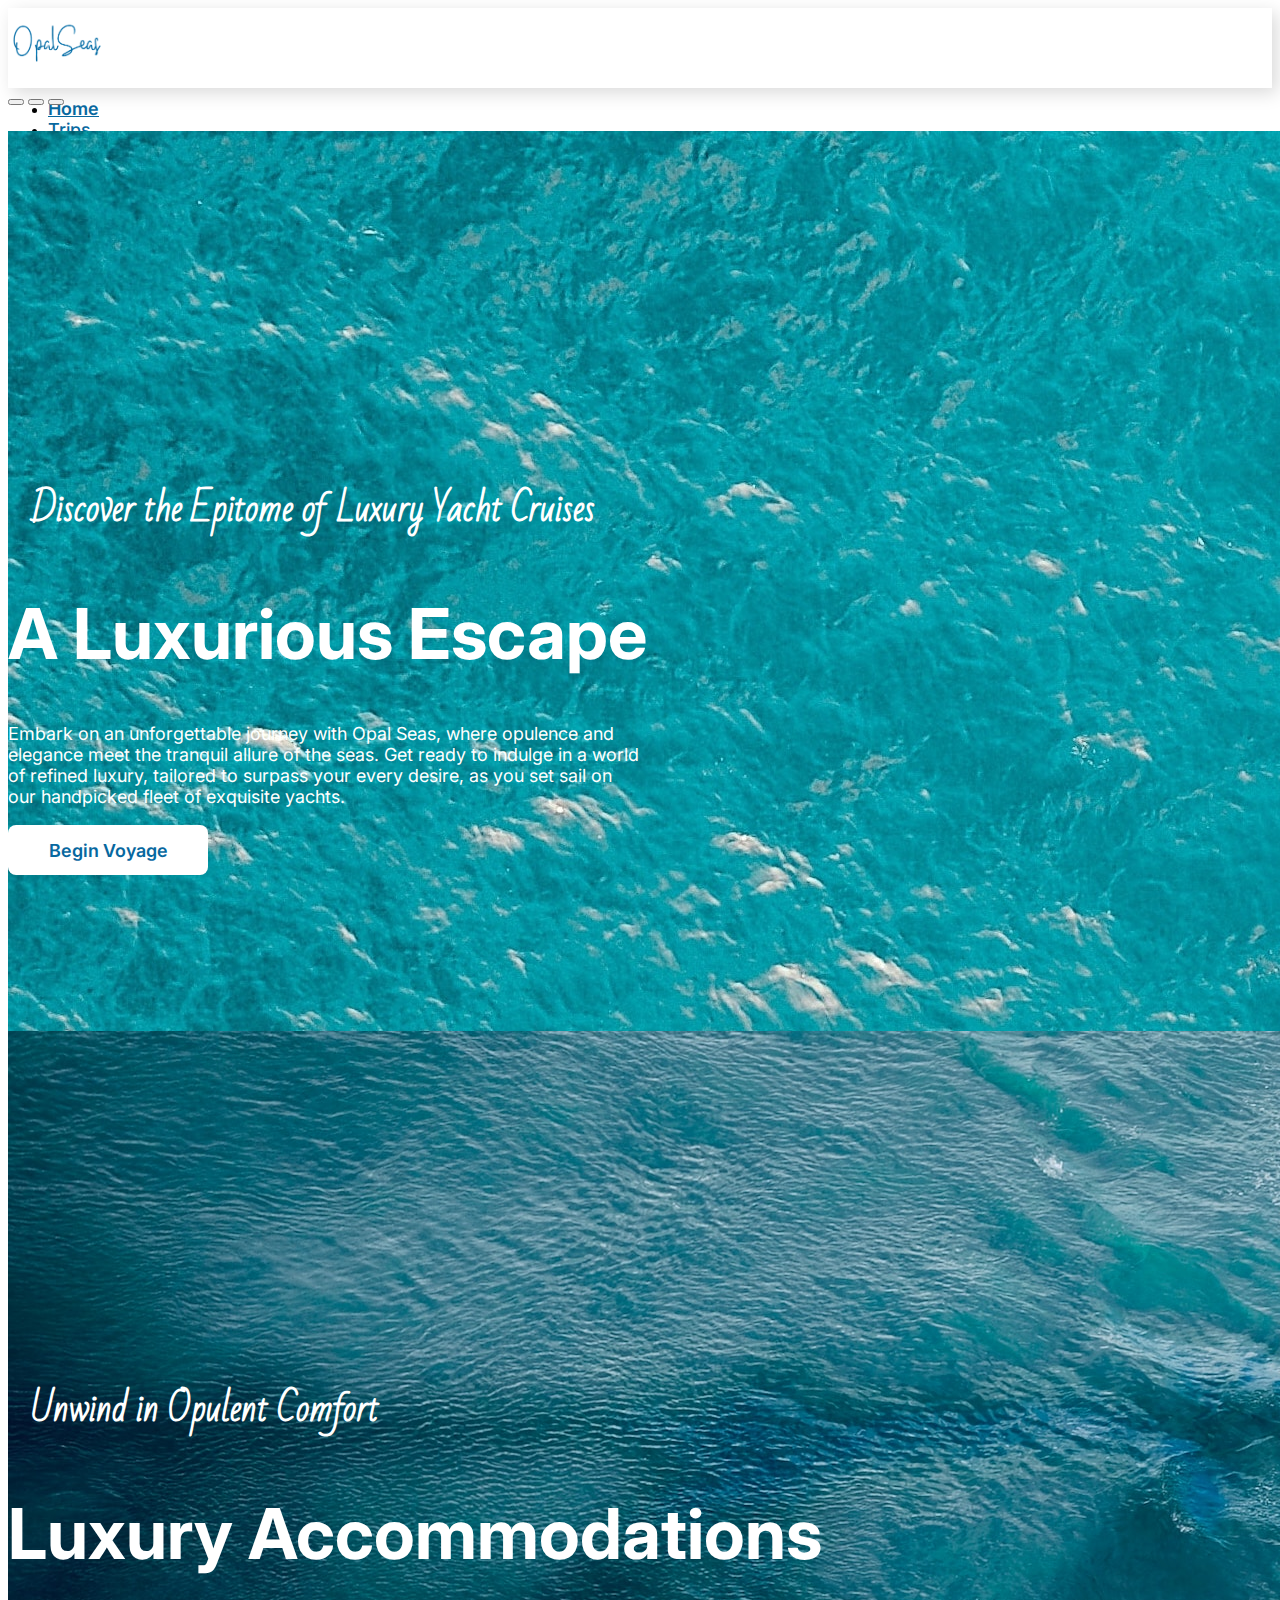
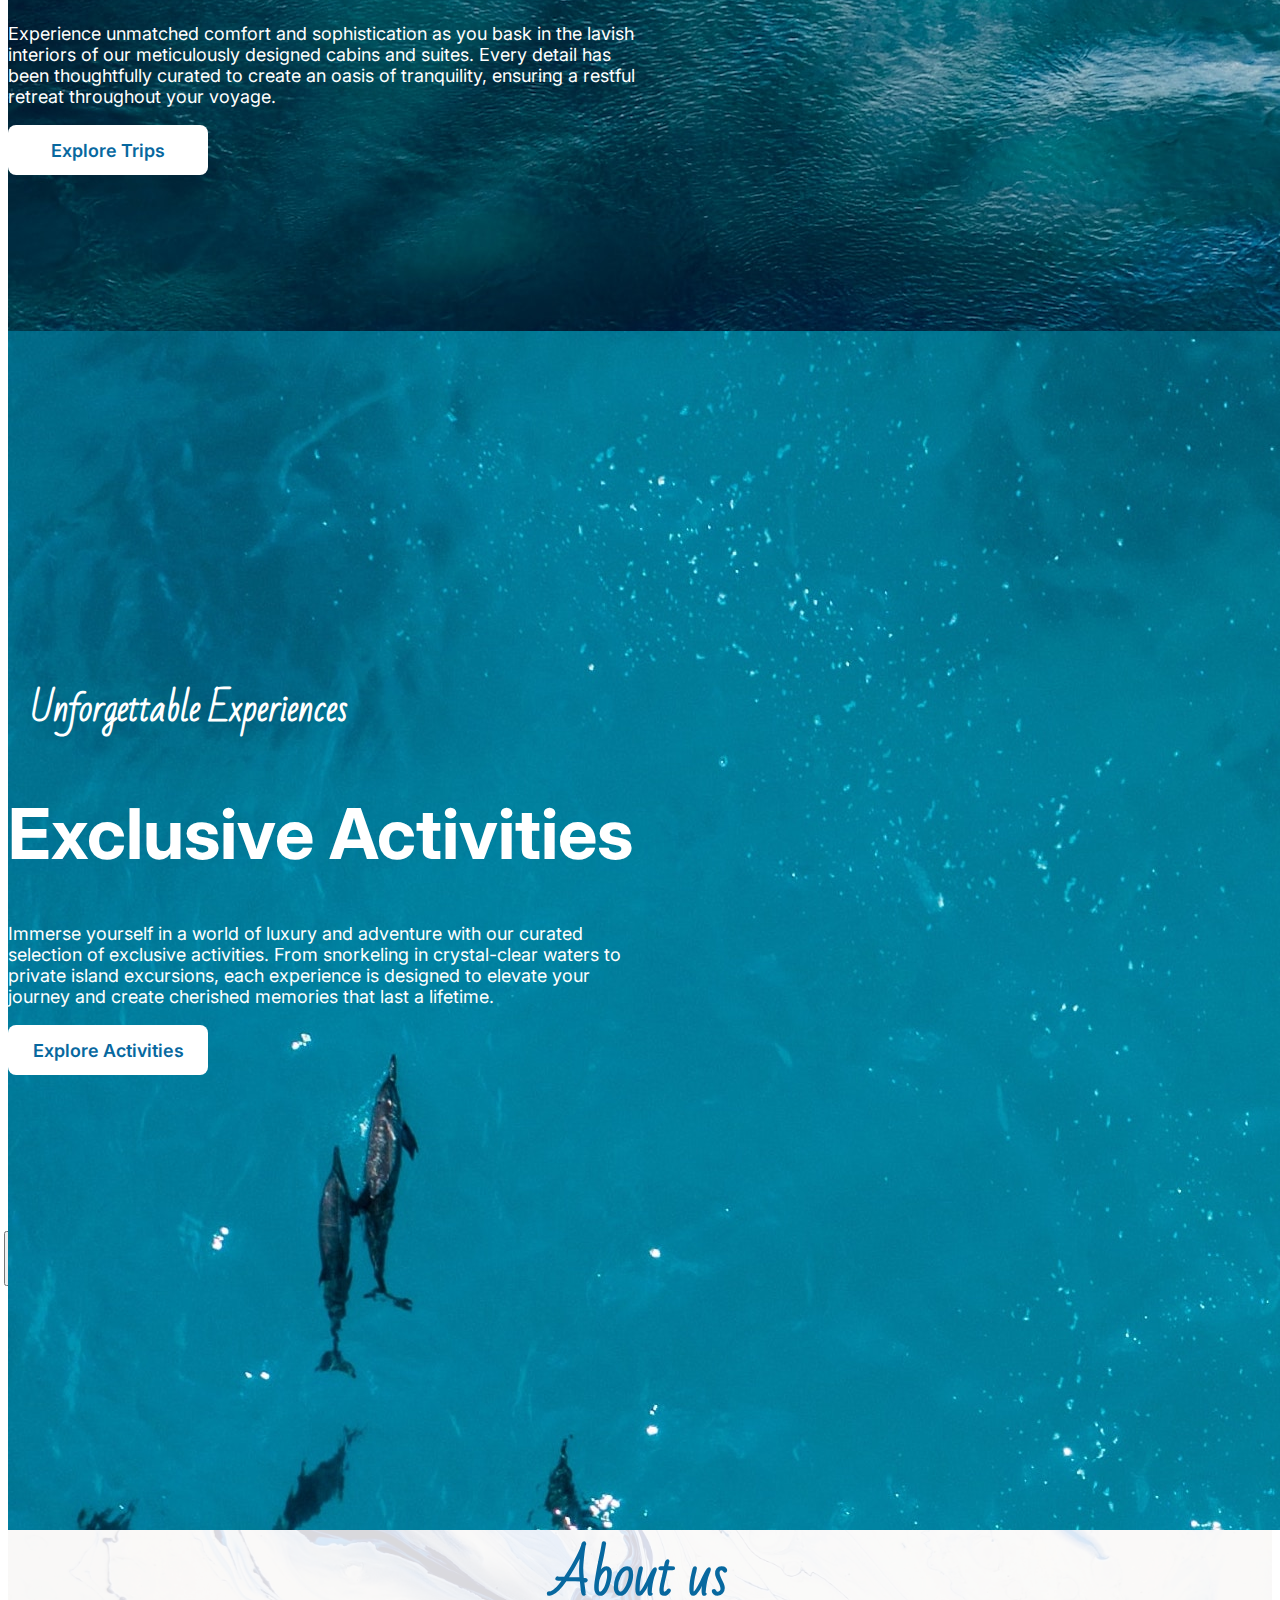
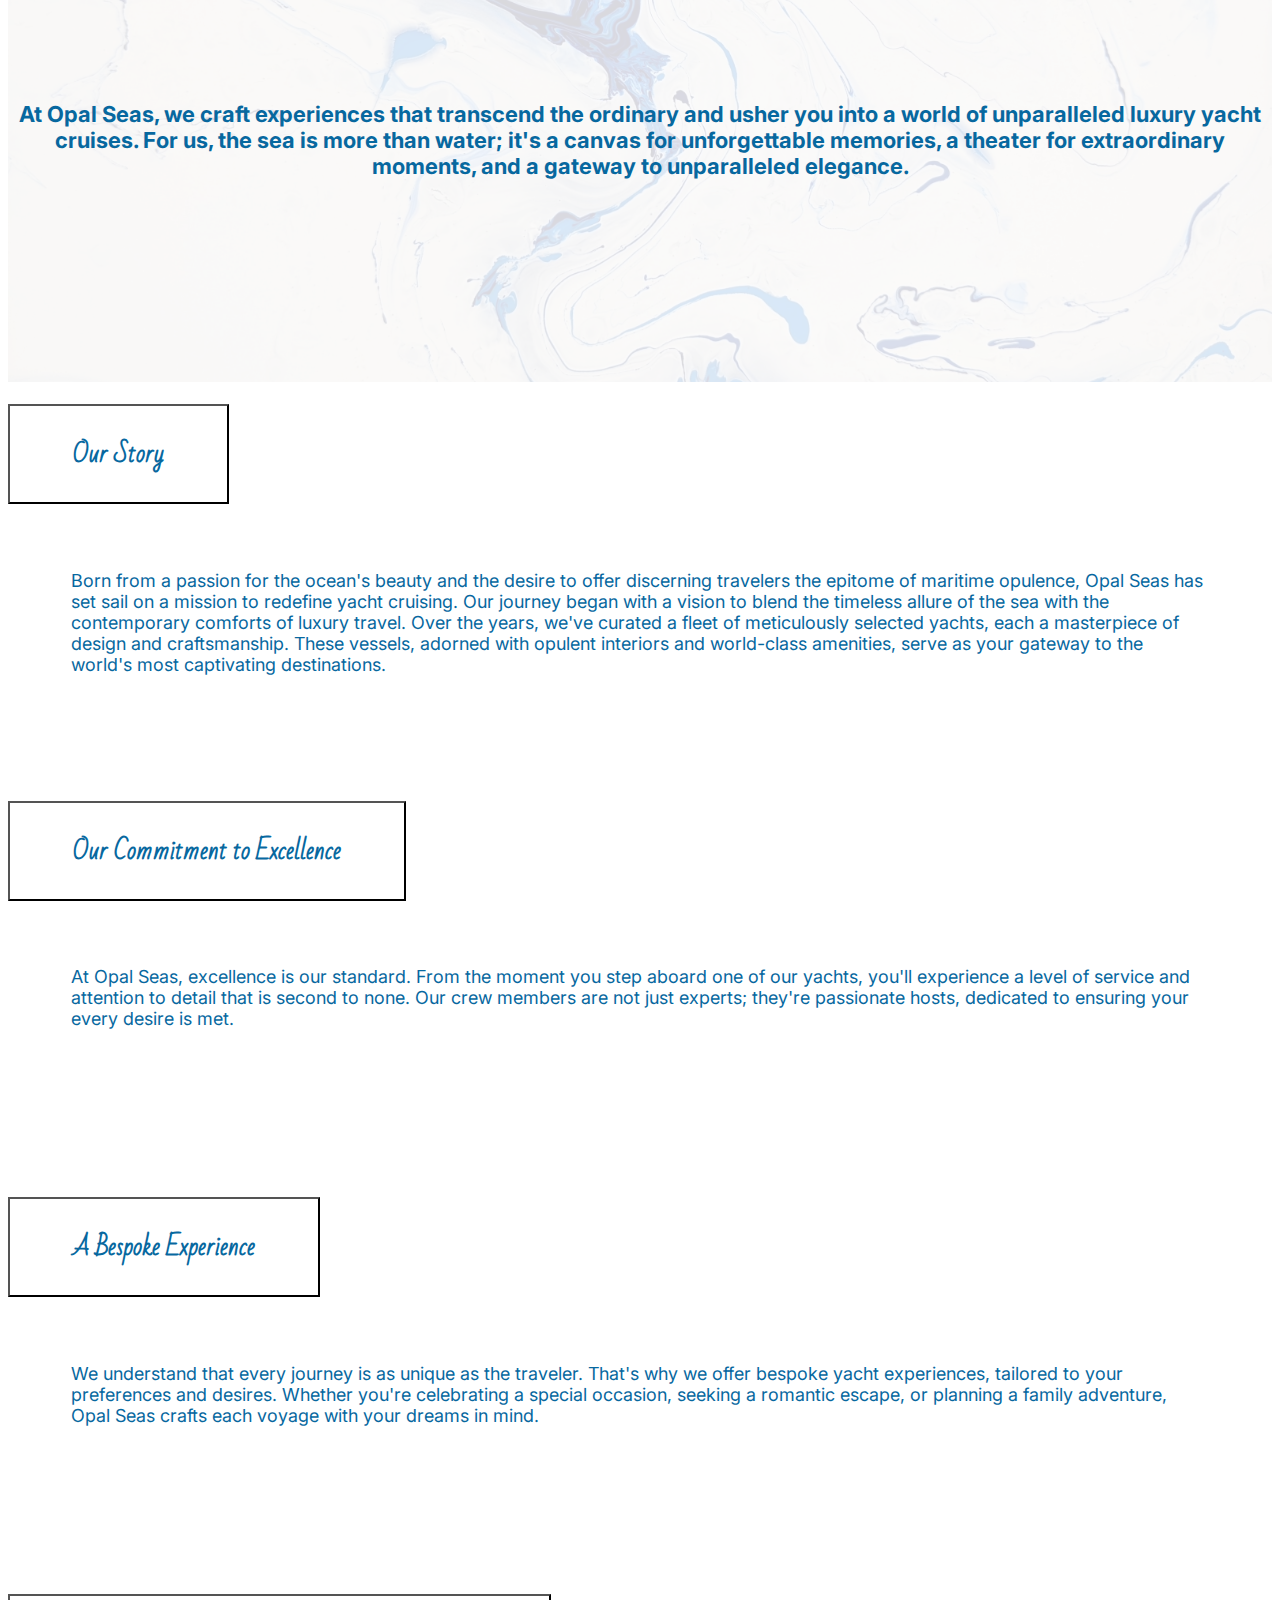
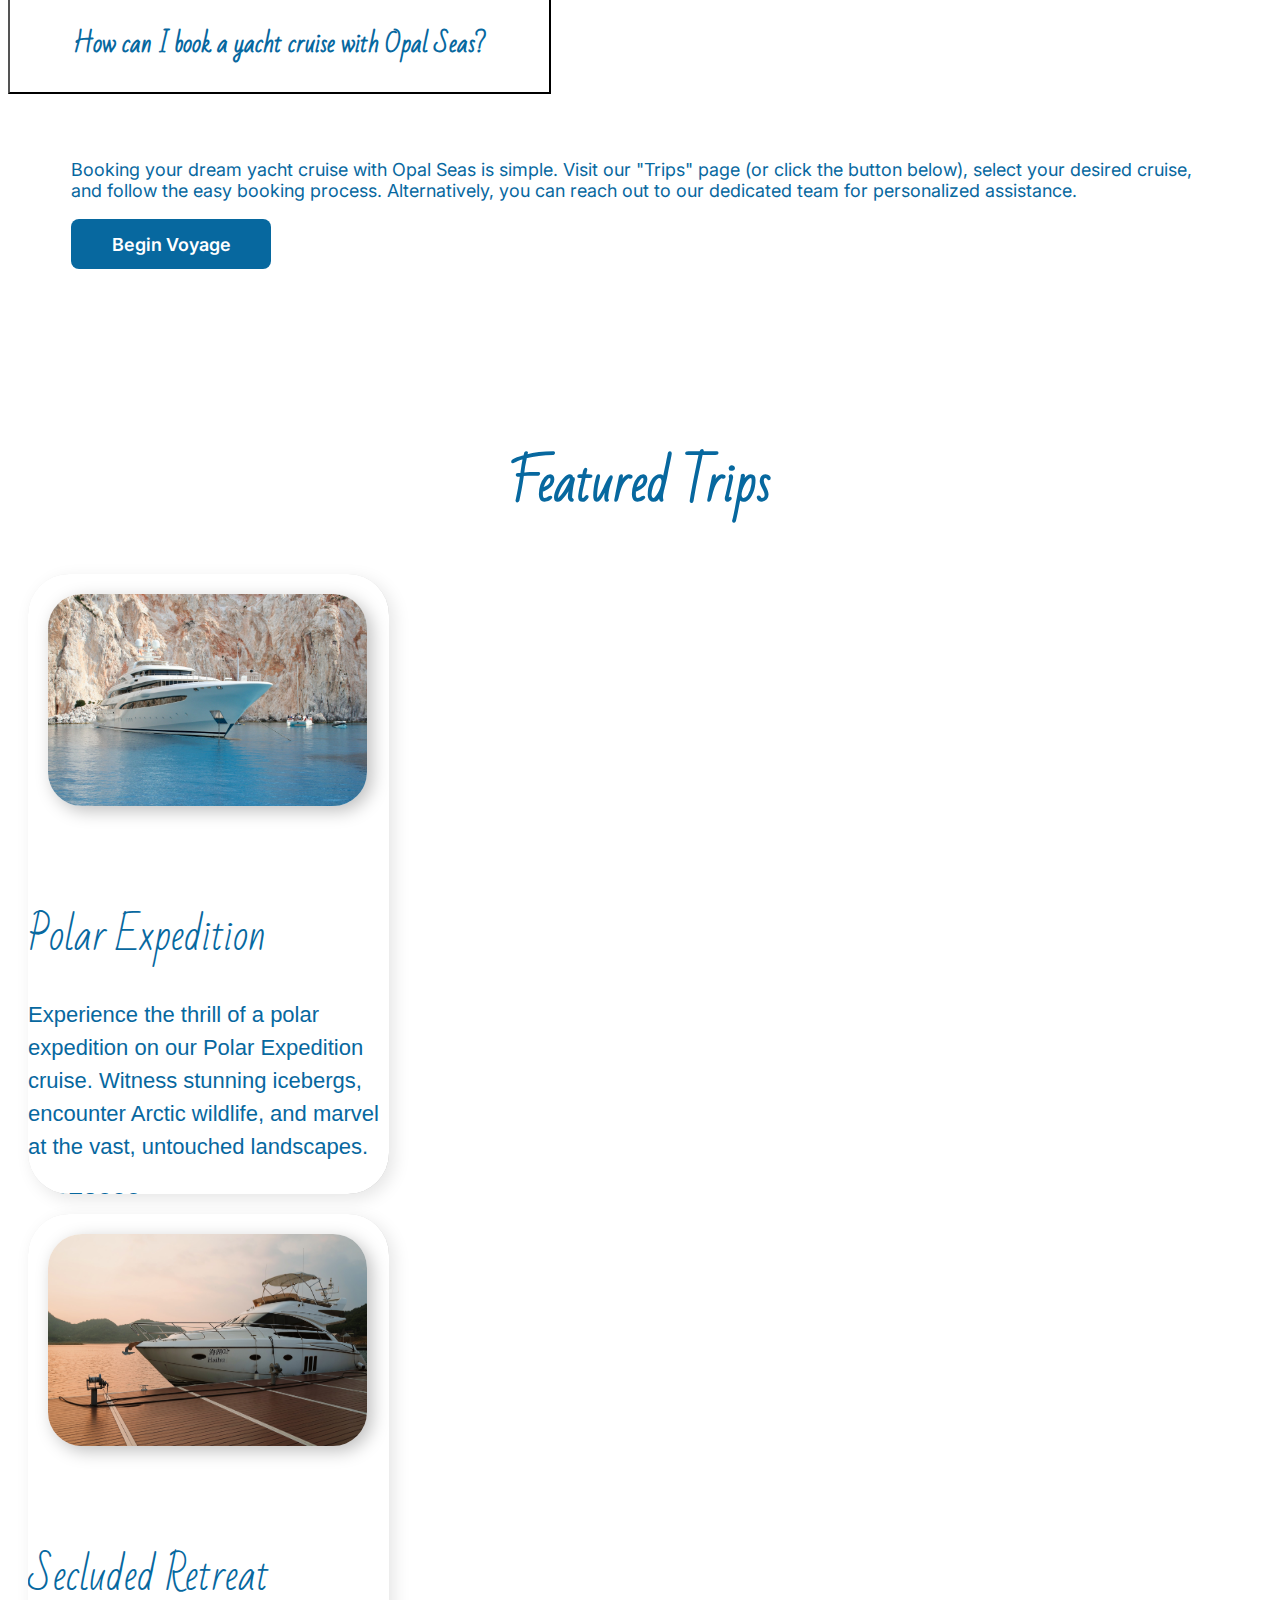
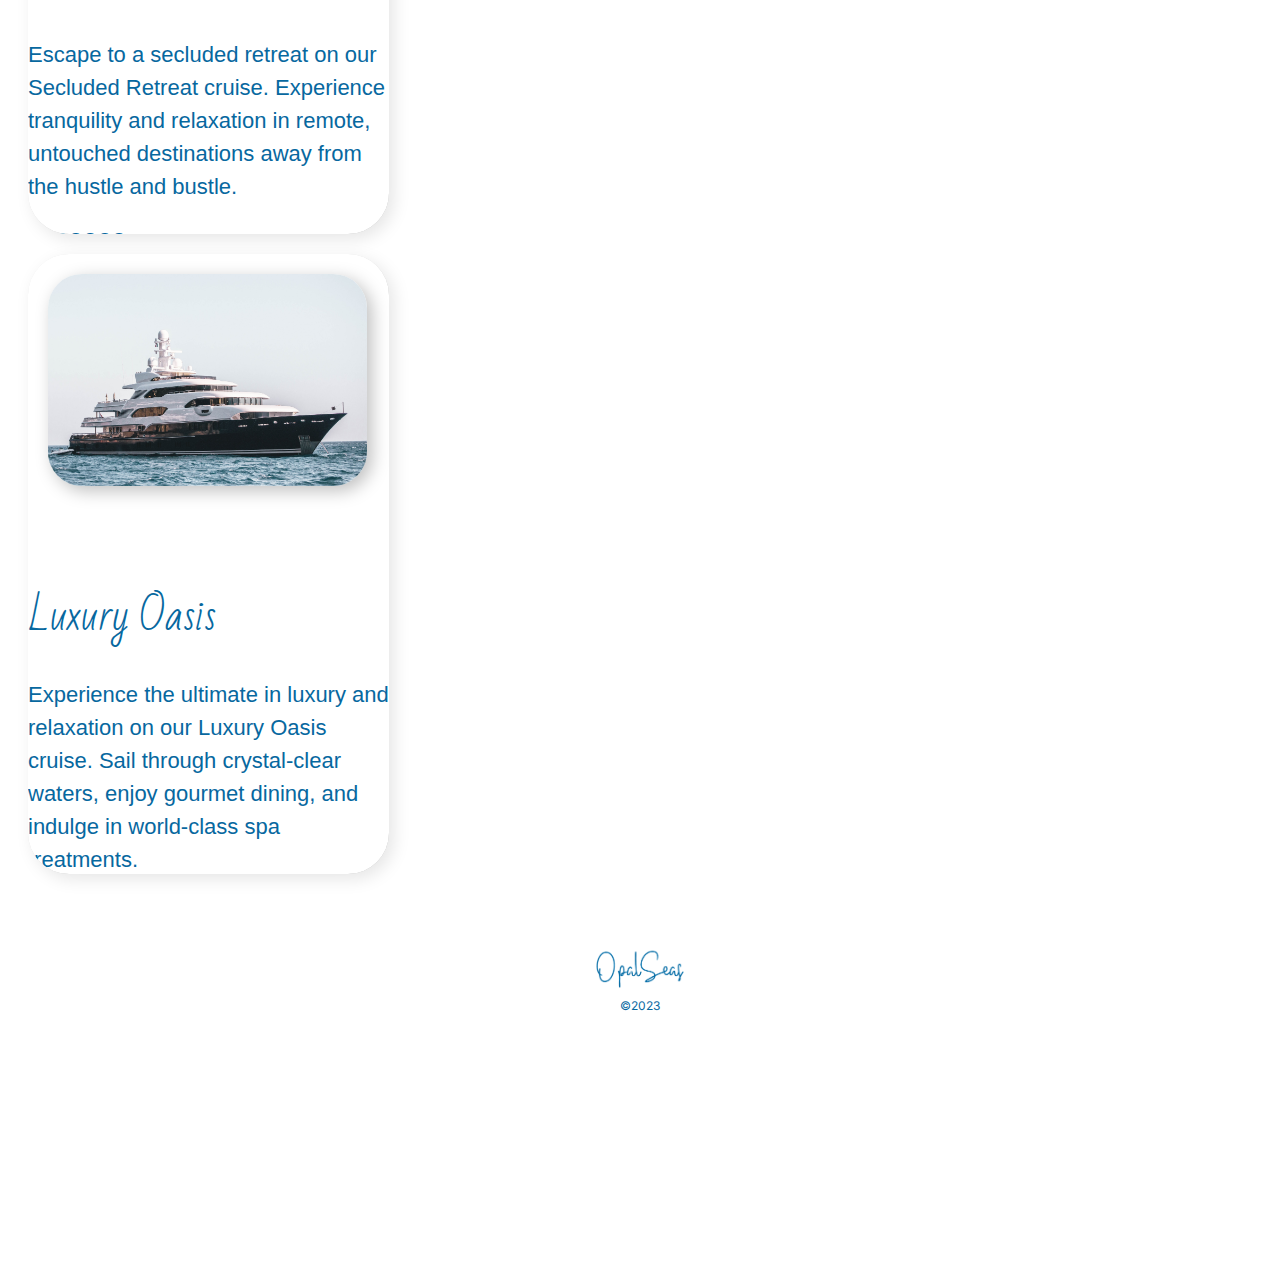
==== commit ee648b4d: "Add "featured trips" to home page" ====
--- a/index.html
+++ b/index.html
@@ -26,10 +26,10 @@
             <a class="nav-link active" aria-current="page" href="#">Home</a>
           </li>
           <li class="nav-item">
-            <a class="nav-link" href="trips.html">Trips</a>
+            <a class="nav-link" href="trips.html" id="tripsPage">Trips</a>
           </li>
           <li class="nav-item">
-            <a class="nav-link disabled" href="wishlist.html">Cart</a>
+            <a class="nav-link disabled" id="cartPage" href="">Cart</a>
           </li>
         </ul>
       </div>
@@ -196,11 +196,19 @@
     <div class="featured">
       
       <div class="container">
-        <div class="row">
-          <h2>Featured Trips</h2>
-          
+        <h2>Featured Trips</h2>
+        <div id="containerOfTripCards">
+          <div class="row" id="featuredTripsContainer"></div>
         </div>
         
+        
+        <!-- footer  -->
+        <div class="footer">
+          <img src="assets/logo.png" alt="" height="70">
+          <p>©2023</p>
+        </div>
+        <!-- end footer -->
+
       </div>
       
     </div>
@@ -210,14 +218,39 @@
     
 
 
-    <!-- footer  -->
-    <div class="footer">
-      <img src="assets/logo.png" alt="" height="70">
-      <p>©2023</p>
-    </div>
-    <!-- end footer -->
-    
-
+    
+    
+    <!-- Template -->
+    <template id="cruiseCardTemp">
+      <!-- cruise card column --------------------->
+      <div class="col-4">
+          <!-- cruise card -->
+          <div class="card cruise-card">
+              <div class="card-bg">
+                  <img src="assets/boat1.jpg" class="card-img-top cruise-img" id="cruiseImg" alt="...">
+                      <div class="card-body">
+                      <h5 class="card-title">Aurora</h5>
+                      
+                      <div class="weather-icon">
+                        <img src="assets/boat1.jpg" alt="" id="weather-icon-img">
+                        <p id="weather-text">23</p>
+                      </div>
+
+                      <p class="card-text">Experience the ultimate in luxury and relaxation on our Luxury Oasis cruise. Sail through crystal-clear waters, enjoy gourmet dining, and indulge in world-class spa treatments.</p>
+                      
+                      <!-- used to add required info upon hover -->
+                      <div class="card-text-info"></div>
+
+                      <div class="price">R32 000</div>
+                      <button class="btn btn-primary add-to-trip" data-cruise-index="REPLACE_ME">Add to Trip</button>
+                  </div>
+              </div>
+              
+          </div>
+          <!-- end cruise card -->
+      </div>
+      <!-- end cruise card column ---------------->
+    </template>
     
     <!-- JS -->
     <script src="https://cdn.jsdelivr.net/npm/bootstrap@5.3.0/dist/js/bootstrap.bundle.min.js" integrity="sha384-geWF76RCwLtnZ8qwWowPQNguL3RmwHVBC9FhGdlKrxdiJJigb/j/68SIy3Te4Bkz" crossorigin="anonymous"></script>
--- a/styles/main.css
+++ b/styles/main.css
@@ -302,6 +302,7 @@
     height: 160px;
     text-align: center;
     padding-top: 40px;
+    
 }
 
 .footer p{
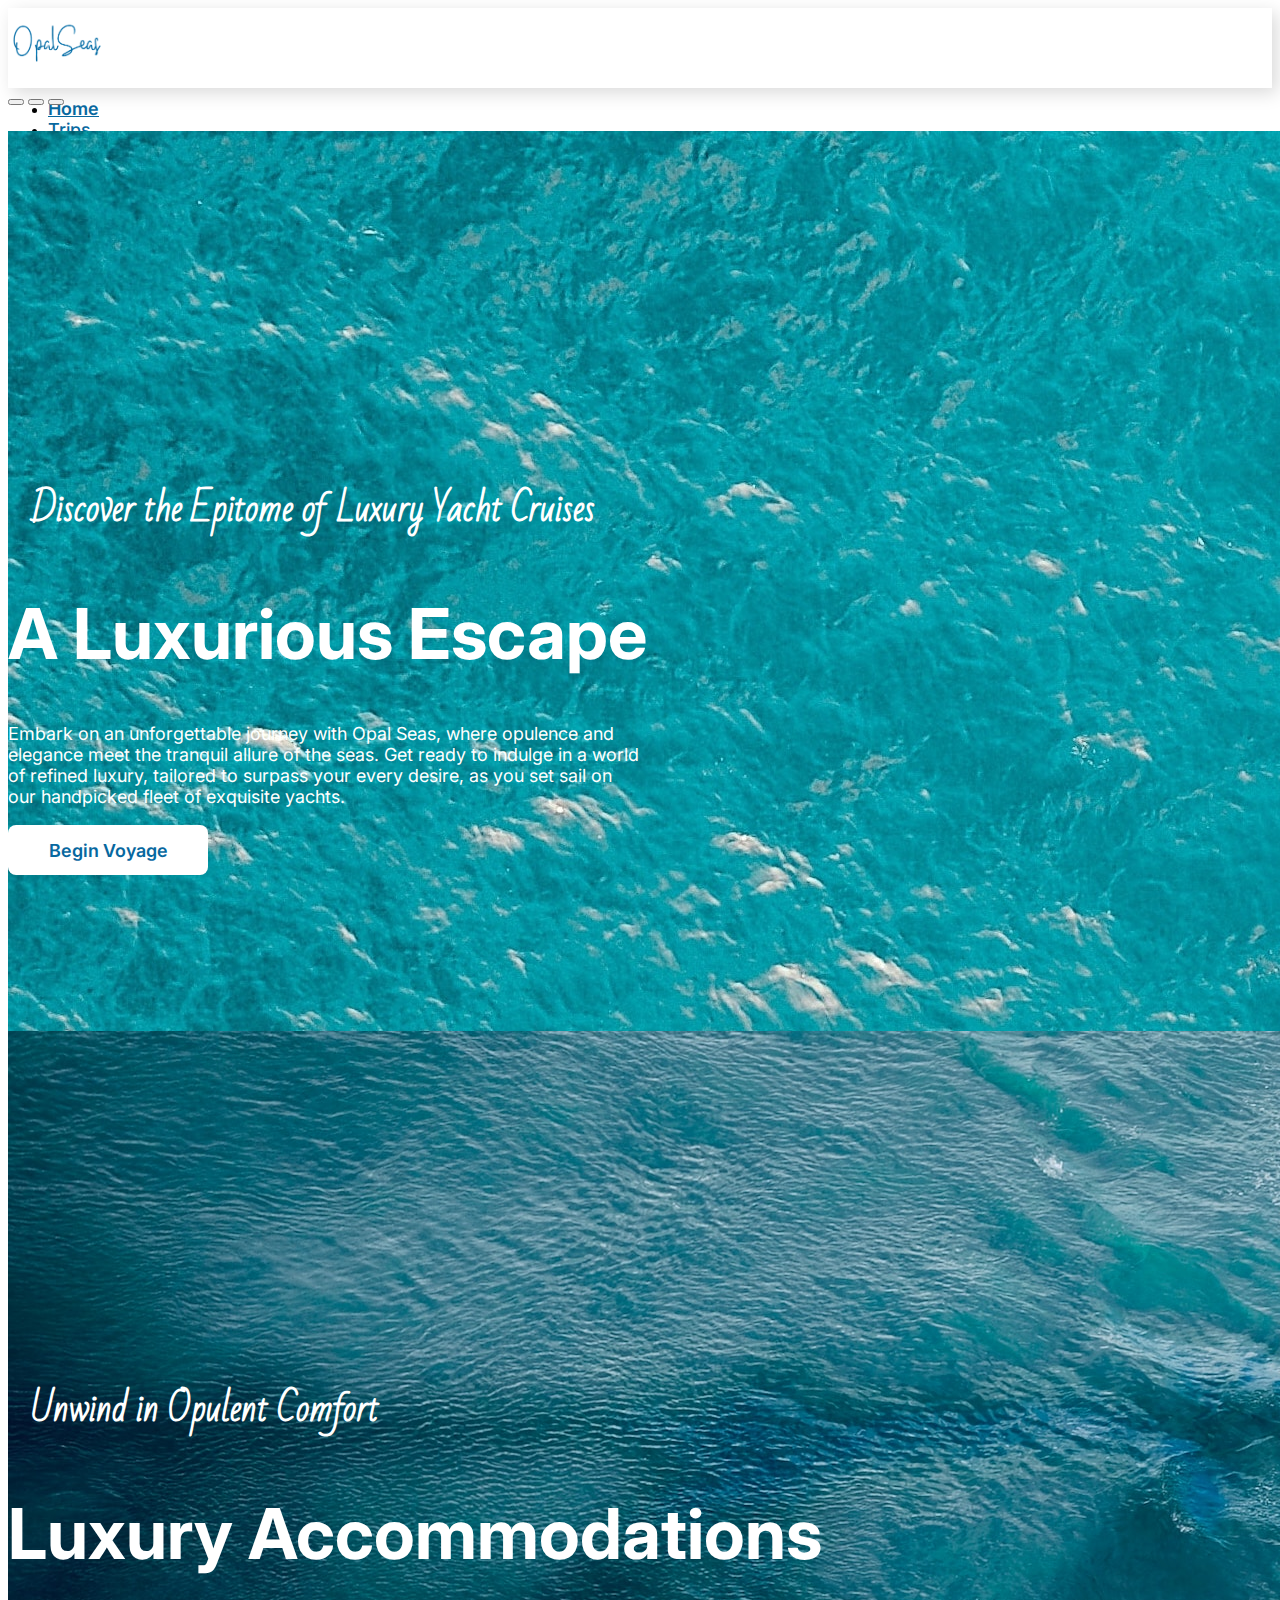
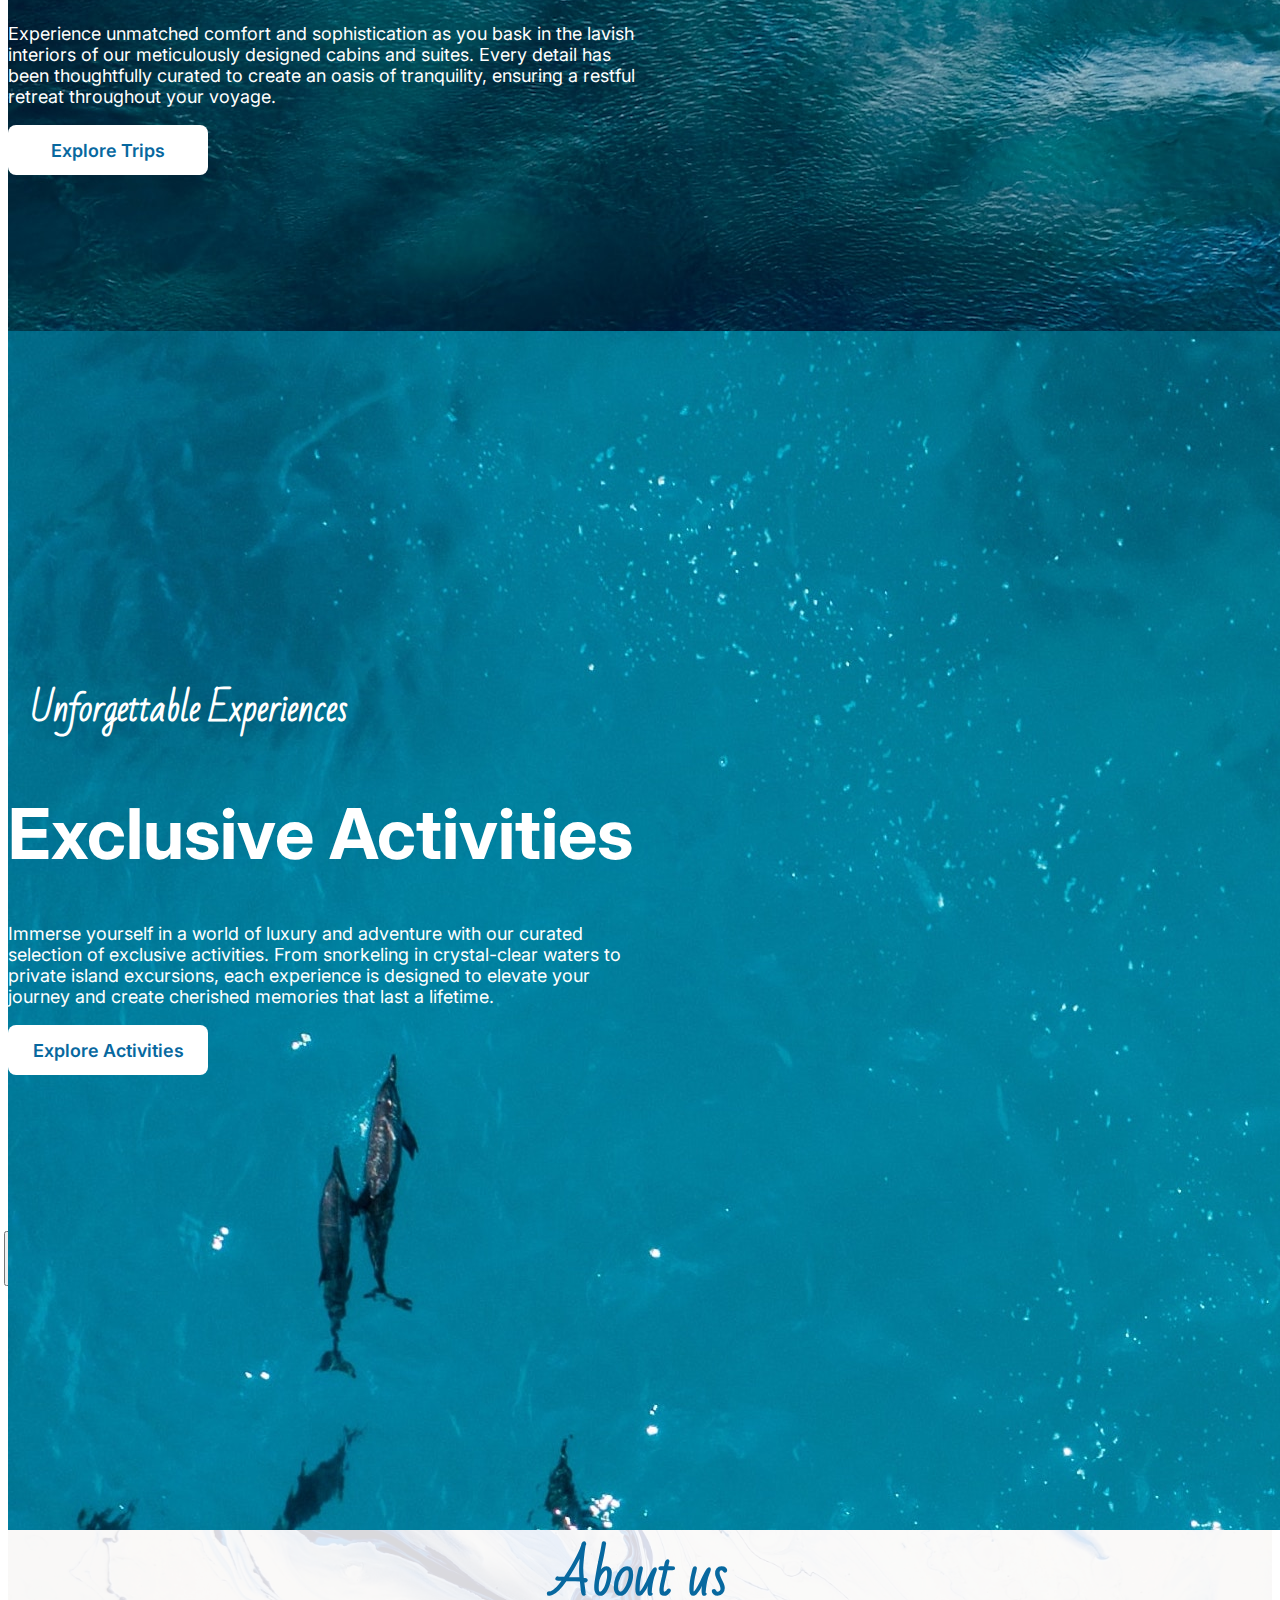
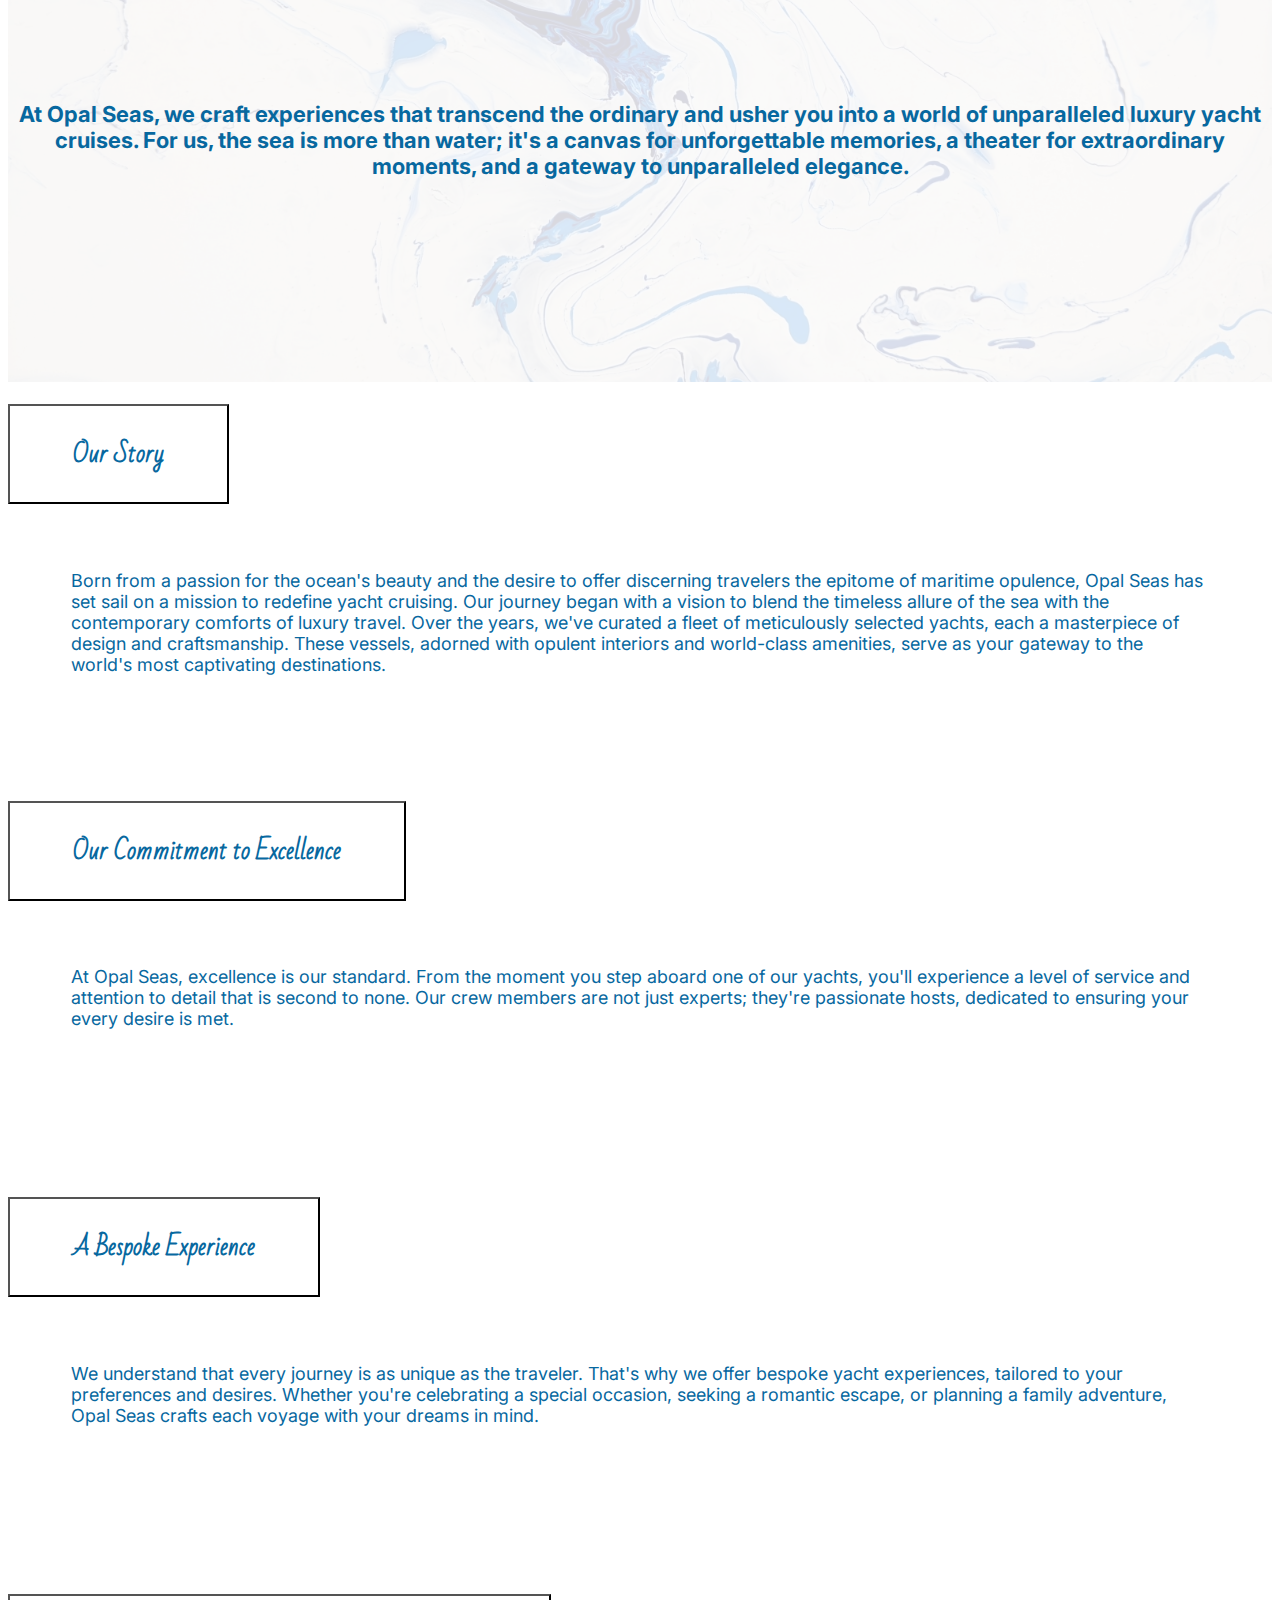
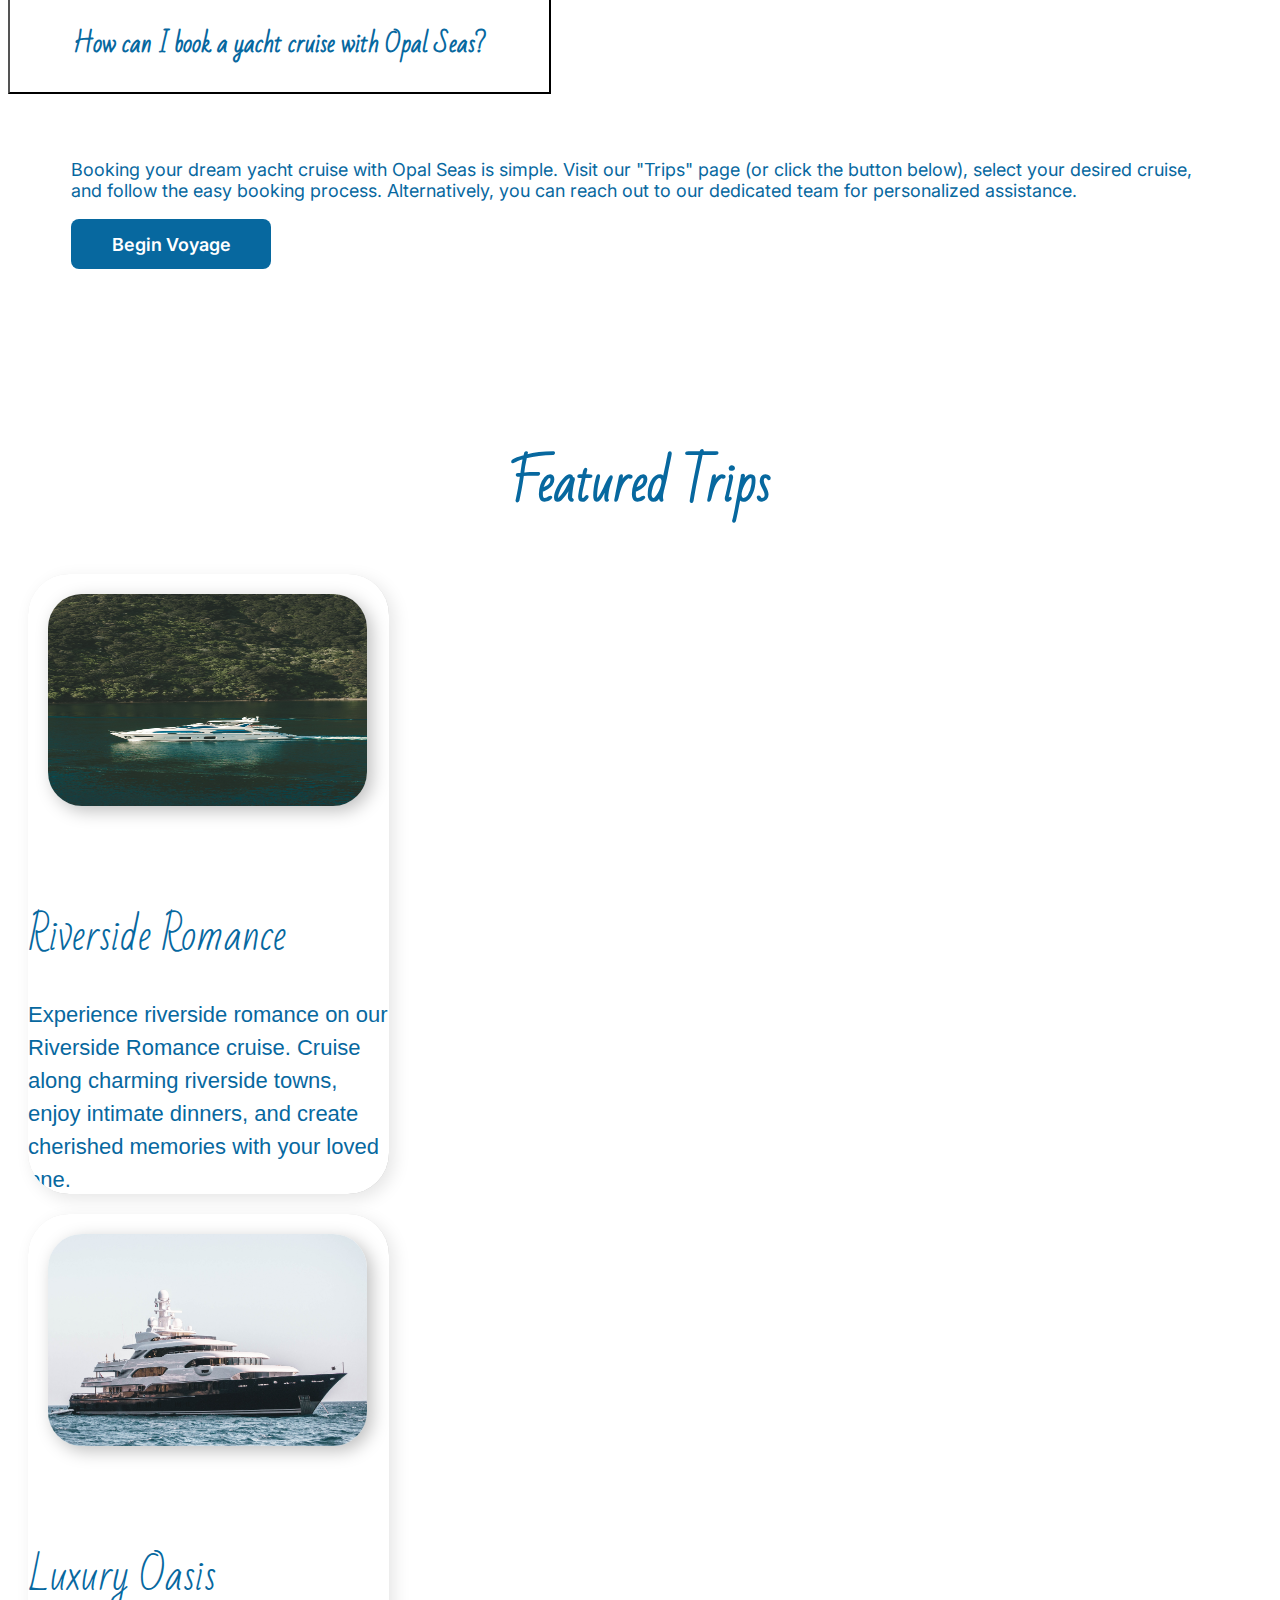
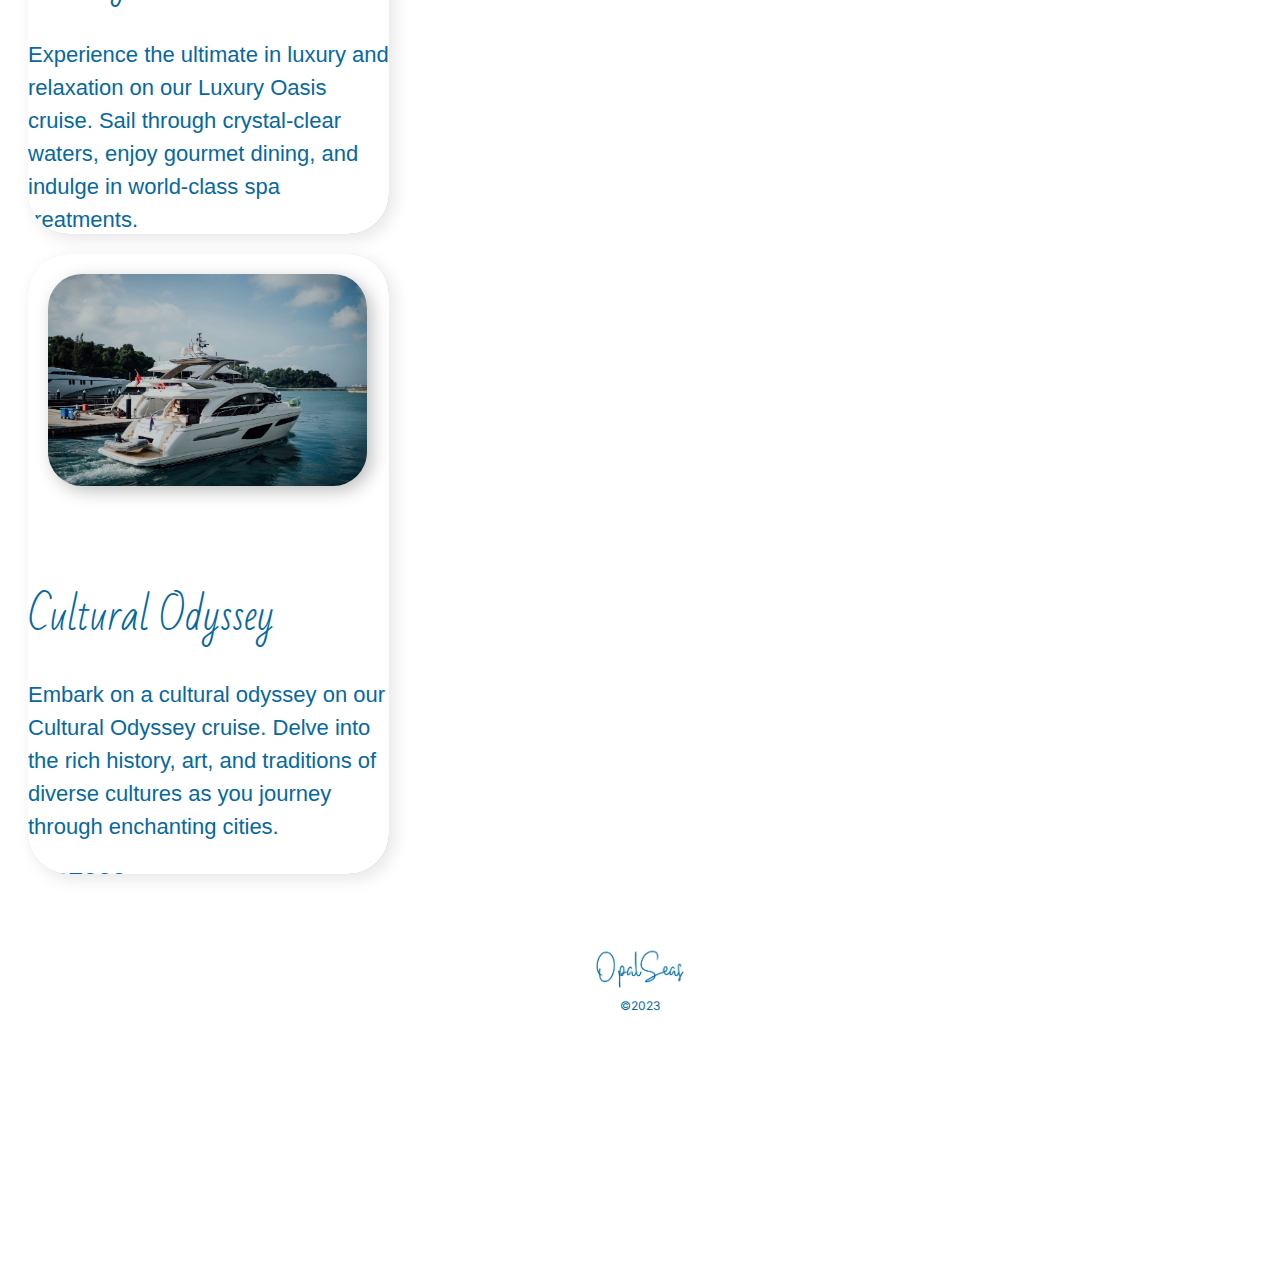
==== commit 4dd6f157: "Add cart page & more filters" ====
--- a/index.html
+++ b/index.html
@@ -29,7 +29,7 @@
             <a class="nav-link" href="trips.html" id="tripsPage">Trips</a>
           </li>
           <li class="nav-item">
-            <a class="nav-link disabled" id="cartPage" href="">Cart</a>
+            <a class="nav-link disabled" id="cartPage" href="cart.html">Cart</a>
           </li>
         </ul>
       </div>
--- a/styles/main.css
+++ b/styles/main.css
@@ -3,6 +3,7 @@
 /* global */
 h2, h3, h4 {
     font-family: 'Bad Script', cursive;
+    
 }
 h1, h5, h6, p{
     font-family: 'Inter', sans-serif;
@@ -102,6 +103,29 @@
 .button:hover{
     background-color: #07689F;
     color: white;
+}
+
+.darkBtn{
+    background-color: #07689F;
+    color: white;
+}
+
+.darkBtn:hover{
+    background-color: white;
+    color: #07689F;
+    border: 2px solid #07689F;
+}
+
+.removeCartBtn{
+    margin-left:78%;
+}
+
+.checkoutBtn {
+    margin-left: 55%;
+}
+.checkoutBtn:hover{
+    border: 1px solid white !important;
+    
 }
 
 /* ------------------------------ */
@@ -252,6 +276,13 @@
     margin-top: 5%;
 }
 
+.header2 {
+    width: 100%;
+    height: 104px;
+    position: relative;
+    margin-top: -28%;
+}
+
 .header-background {
     width: 100%;
     height: 63px;
@@ -286,13 +317,6 @@
     word-wrap: break-word;
 }
 
-/* Cool background for trips
-#cruiseContainer{
-    background-image: radial-gradient(#07689f 2px, transparent 2px), radial-gradient(#07689f 2px, transparent 2px);
-    background-size: 36px 36px;
-    background-position: 0 0, 18px 18px;
-    background-color: #ffffff;
-} */
 
 
 
@@ -353,7 +377,6 @@
 
 /* Filter & Sort Buttons */
 .btn-outline-primary{
-    width: 150px;
     height: auto;
     color: #07689F;
     background-color: white;
@@ -362,12 +385,12 @@
     margin-left: 20px;
     margin-top: 14px;
     font-size: 14px;
-
-}
-
-.btn-outline-primary:hover{
-    color: white;
-}
+    padding-left: 20px;
+    padding-right: 20px;
+    --bs-btn-color: white;
+}
+
+
 
 /* accordion */
 .accordion{
@@ -419,4 +442,27 @@
     color: #07689F;
     background-color: white;
     border: 2px solid #07689F;
-}+}
+
+/* table */
+
+
+.table {
+    text-align: center;
+    vertical-align: middle;
+    
+}
+
+.table h4{
+    color: #07689F !important;
+}
+
+#tableRows p{
+    margin-top: 12px;
+    color: #07689F;
+    font-size: 20px;
+}
+
+#tableRows h2{
+    color: #07689F;
+}
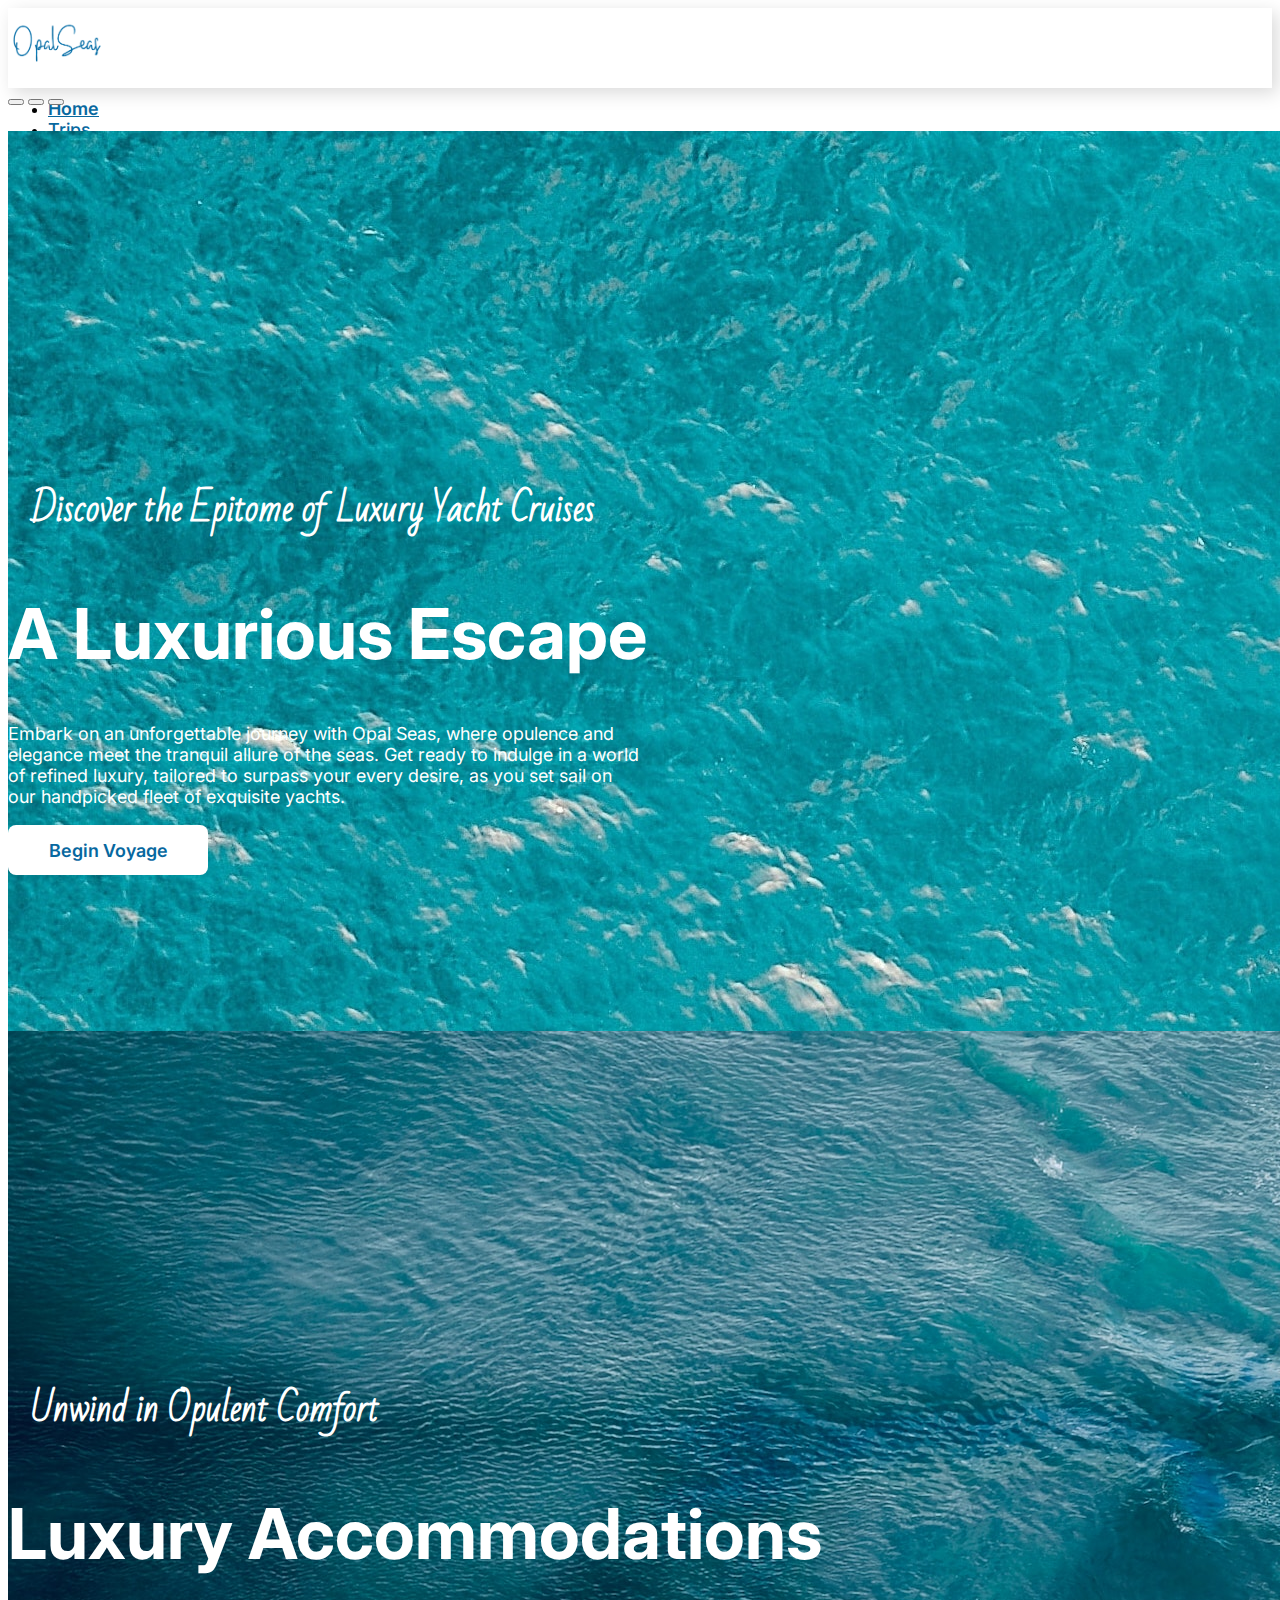
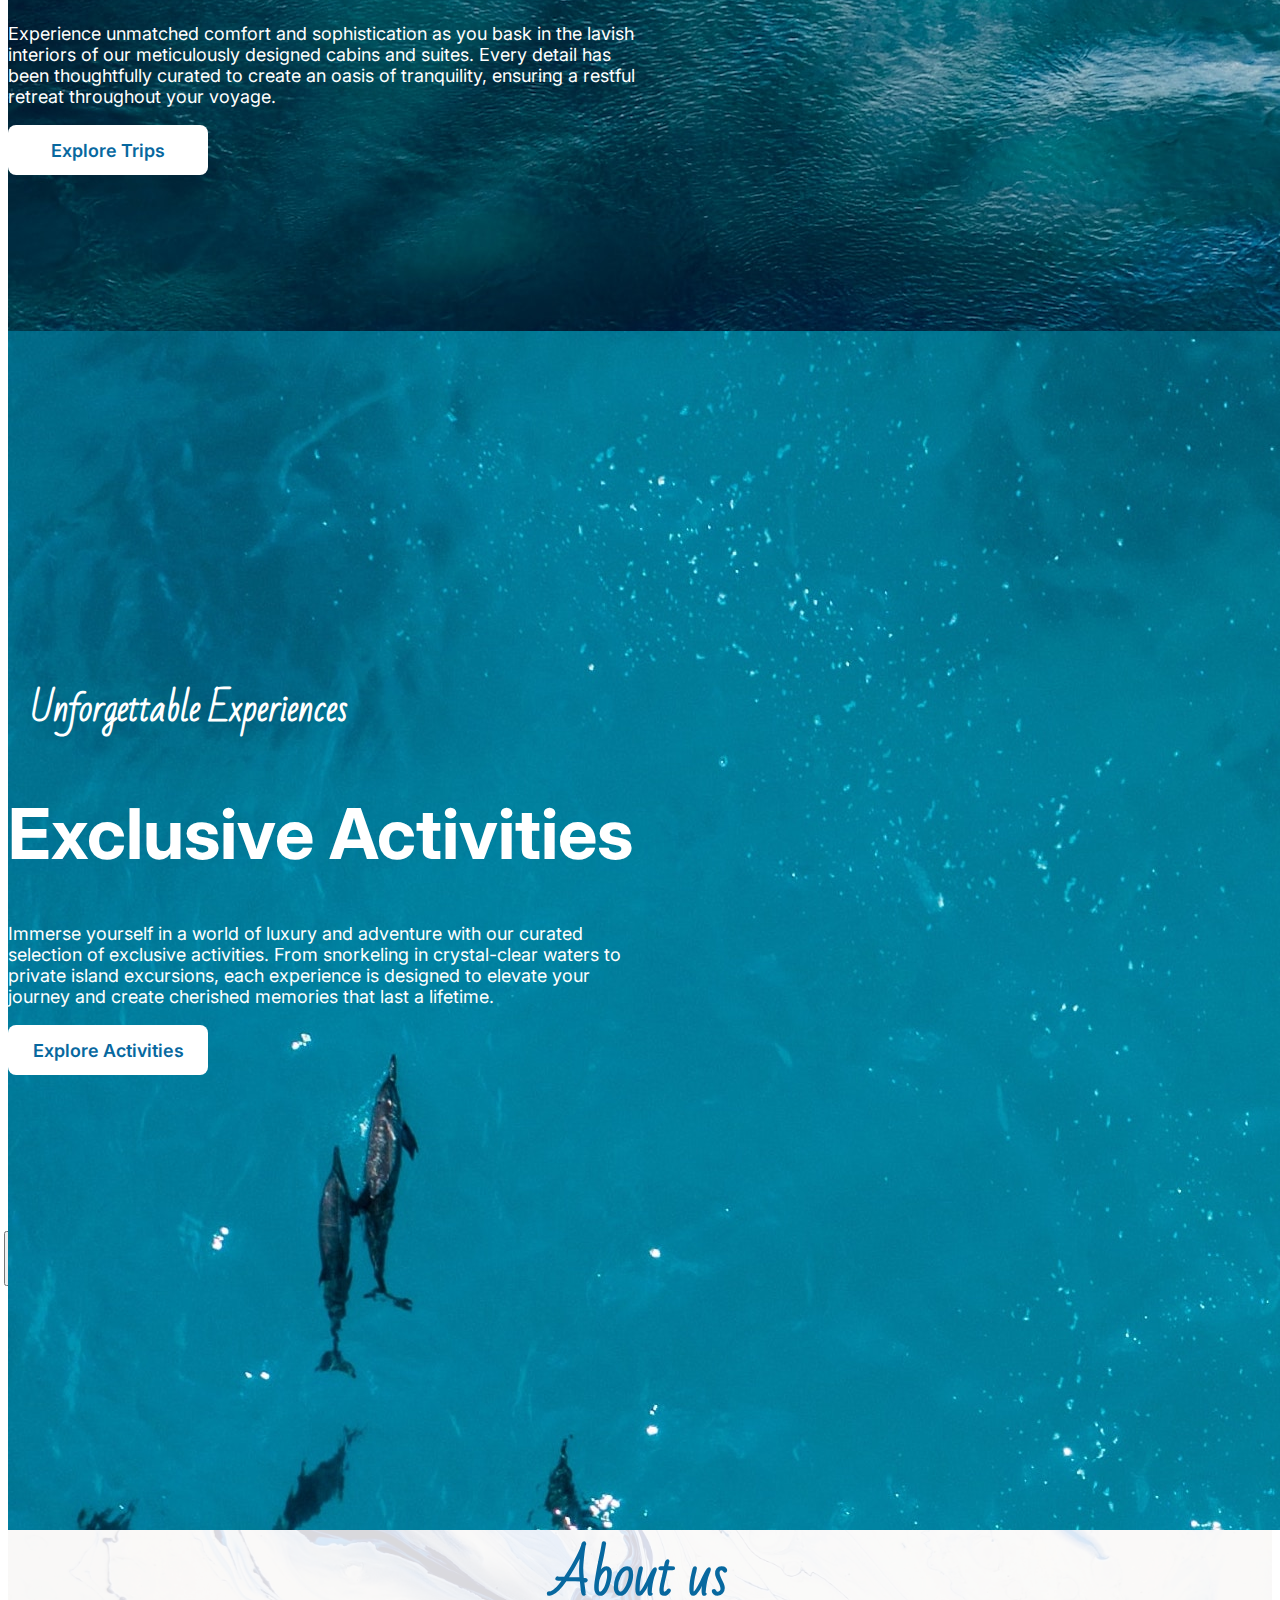
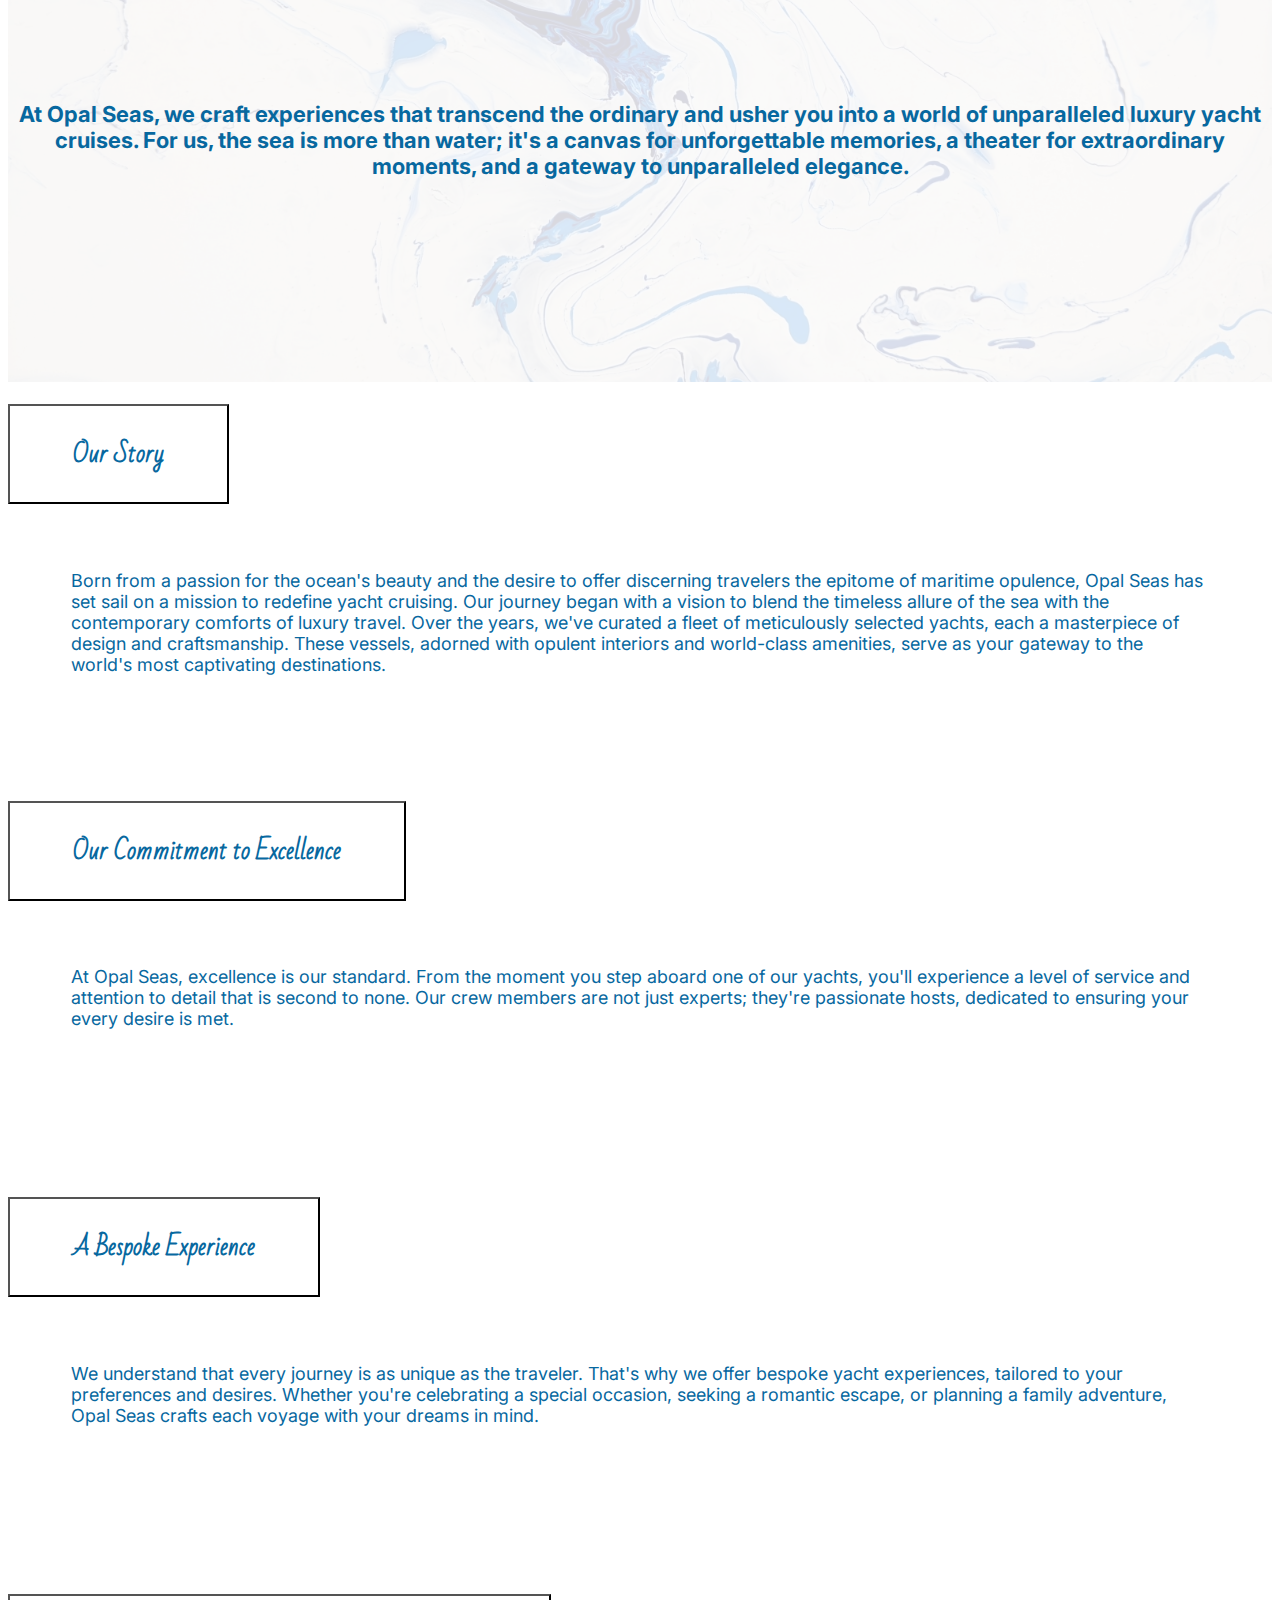
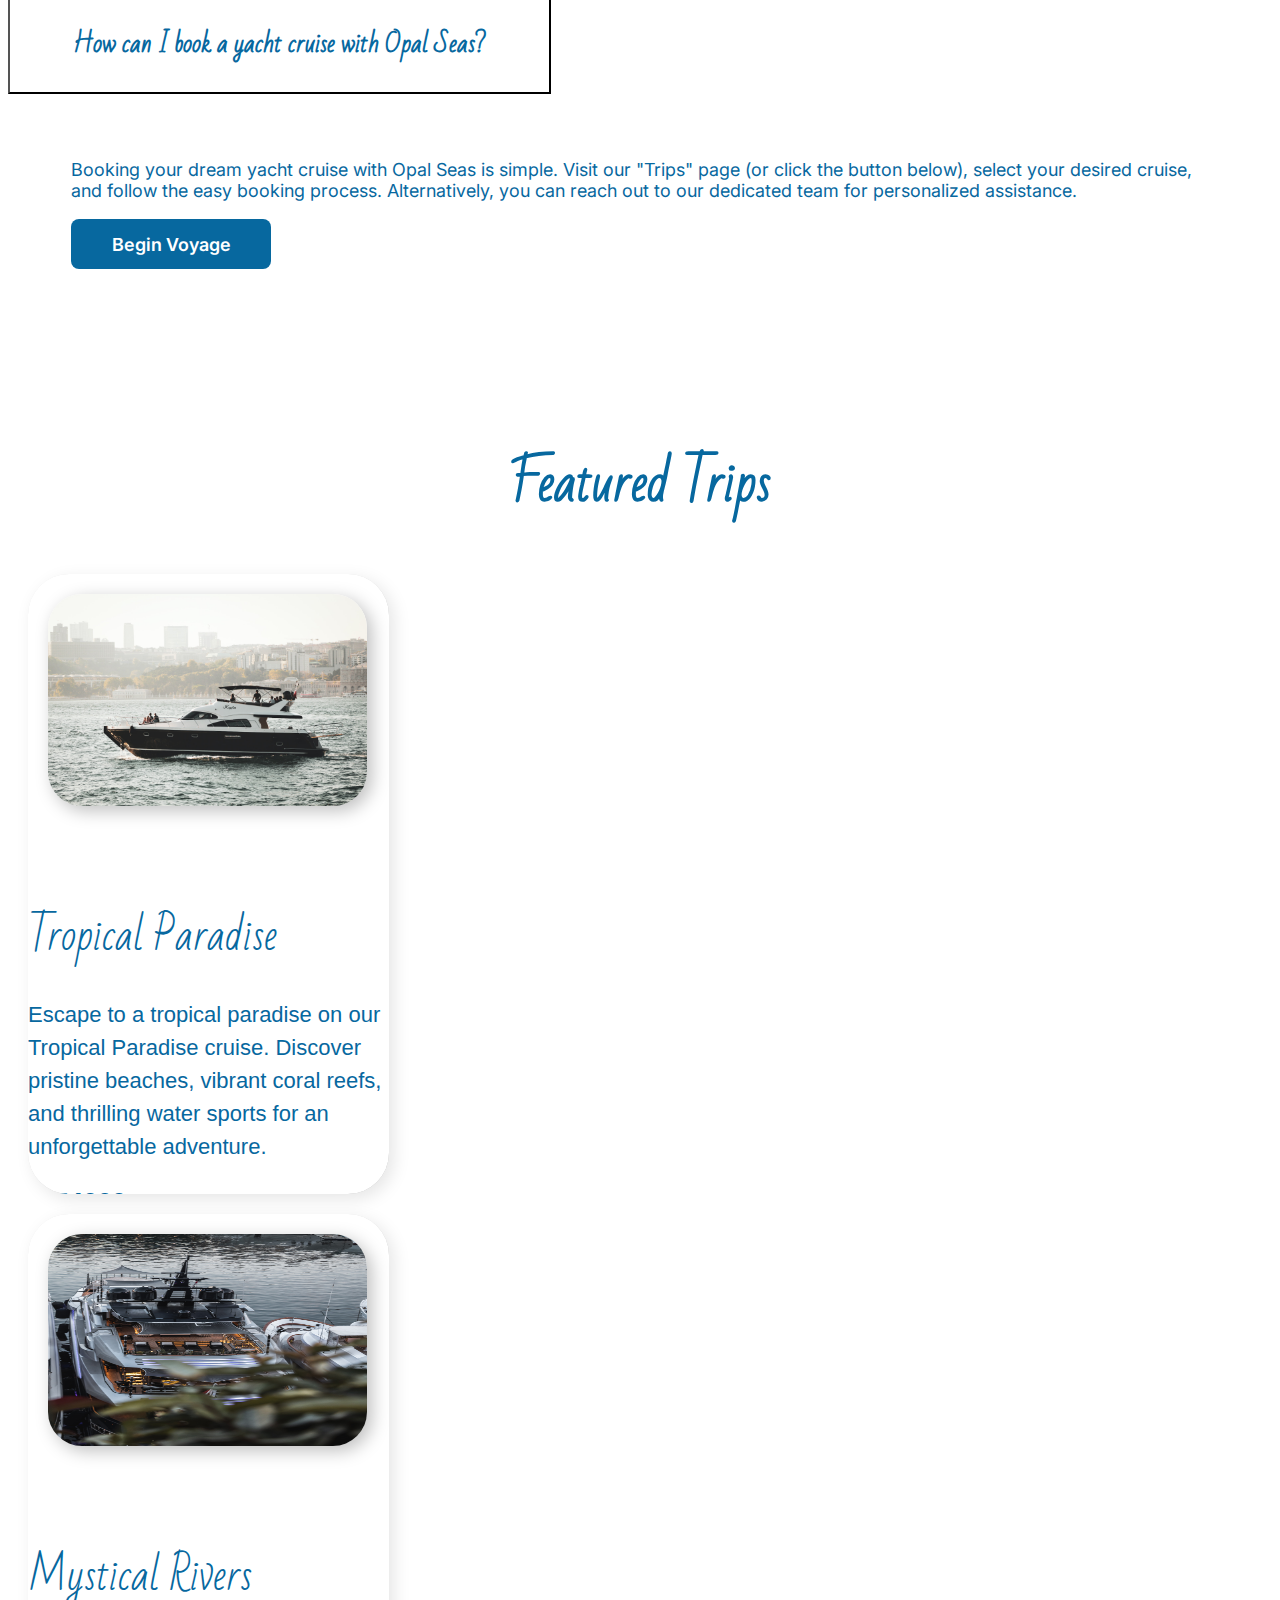
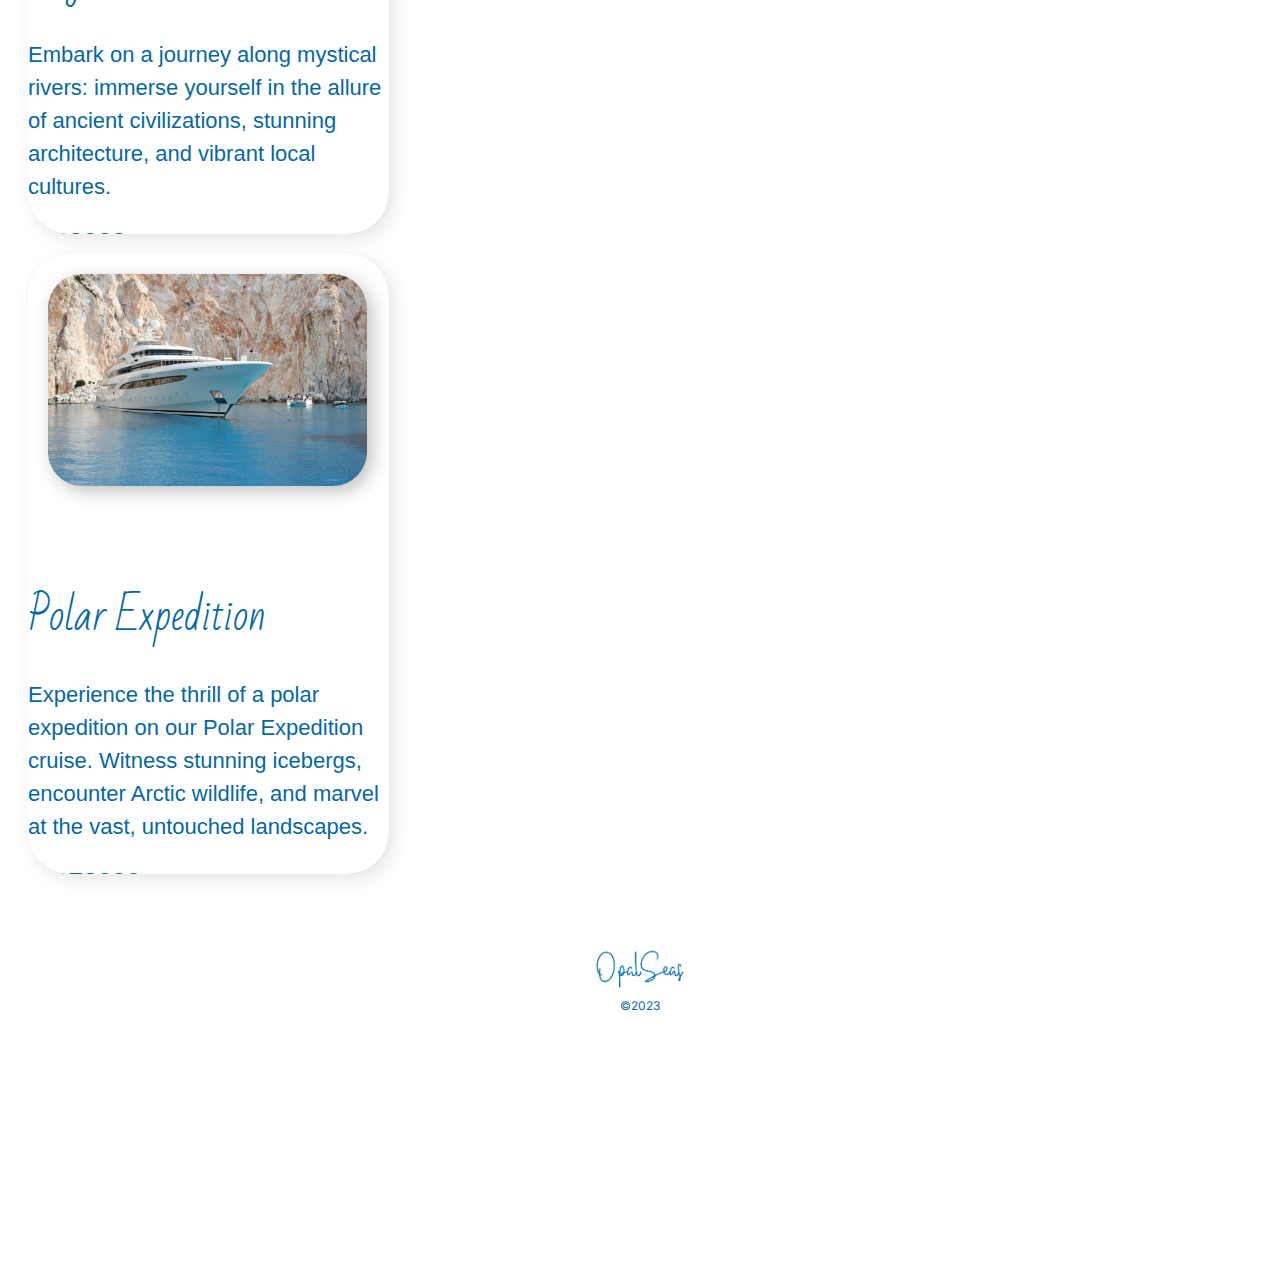
==== commit 5d00ec55: "Final polishes before submission" ====
--- a/index.html
+++ b/index.html
@@ -1,9 +1,16 @@
 <!doctype html>
 <html lang="en">
   <head>
+    <!-- Required meta tags -->
     <meta charset="utf-8">
     <meta name="viewport" content="width=device-width, initial-scale=1">
-    <title>Opal Seas</title>
+    <!--Other meta data-->
+    <meta name="siteTitle" content="Opal Seas">
+    <meta name="description" content="Home page and about us of OpalSeas Yacht cruise booking">
+    <meta name="keywords" content="Cruise, Yacht, Cruise Booking">
+    <meta name="author" content="Rouxan Potgieter">
+
+    <title>OpalSeas</title>
     <!-- Style sheets -->
     <link href="https://cdn.jsdelivr.net/npm/bootstrap@5.3.0/dist/css/bootstrap.min.css" rel="stylesheet" integrity="sha384-9ndCyUaIbzAi2FUVXJi0CjmCapSmO7SnpJef0486qhLnuZ2cdeRhO02iuK6FUUVM" crossorigin="anonymous">
     <link href="styles/main.css" rel="stylesheet">
@@ -23,7 +30,7 @@
         <!-- nav items -->
         <ul class="nav">
           <li class="nav-item">
-            <a class="nav-link active" aria-current="page" href="#">Home</a>
+            <a class="nav-link active" aria-current="page" href="index.html">Home</a>
           </li>
           <li class="nav-item">
             <a class="nav-link" href="trips.html" id="tripsPage">Trips</a>
